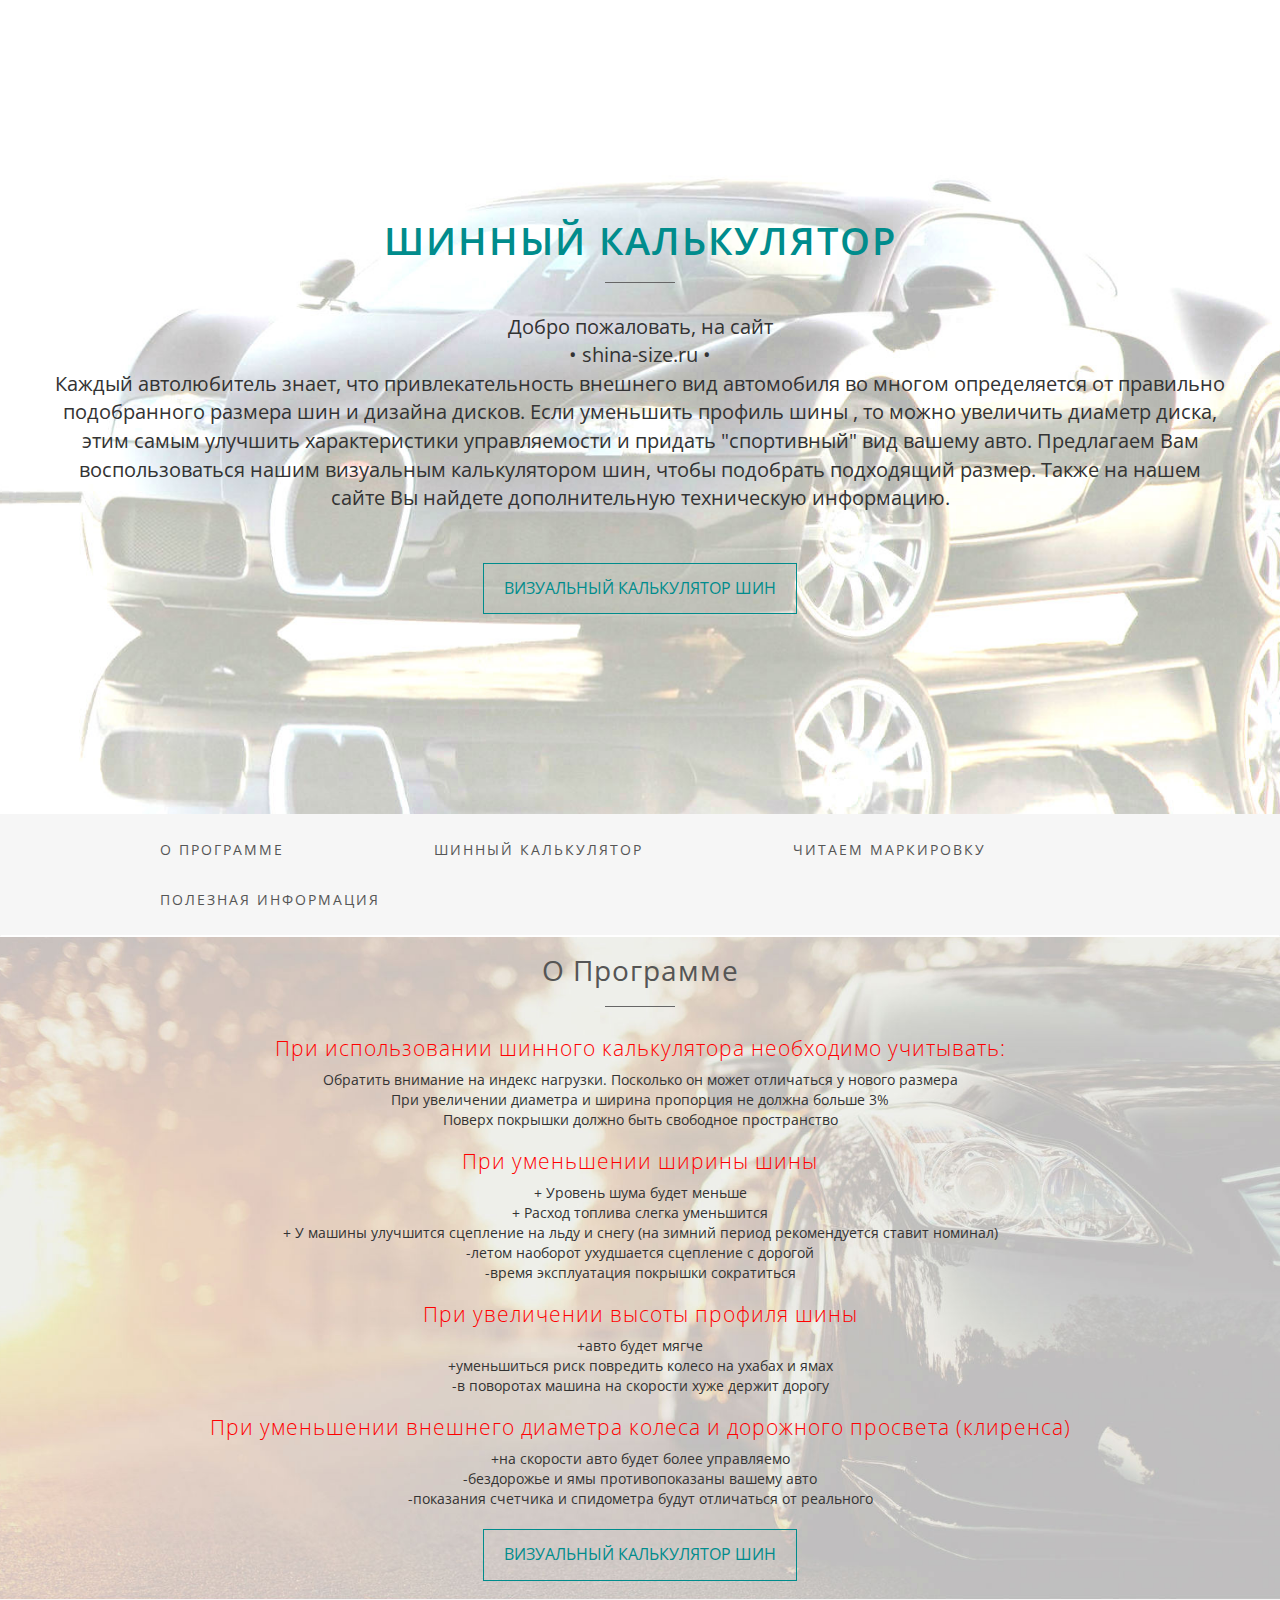
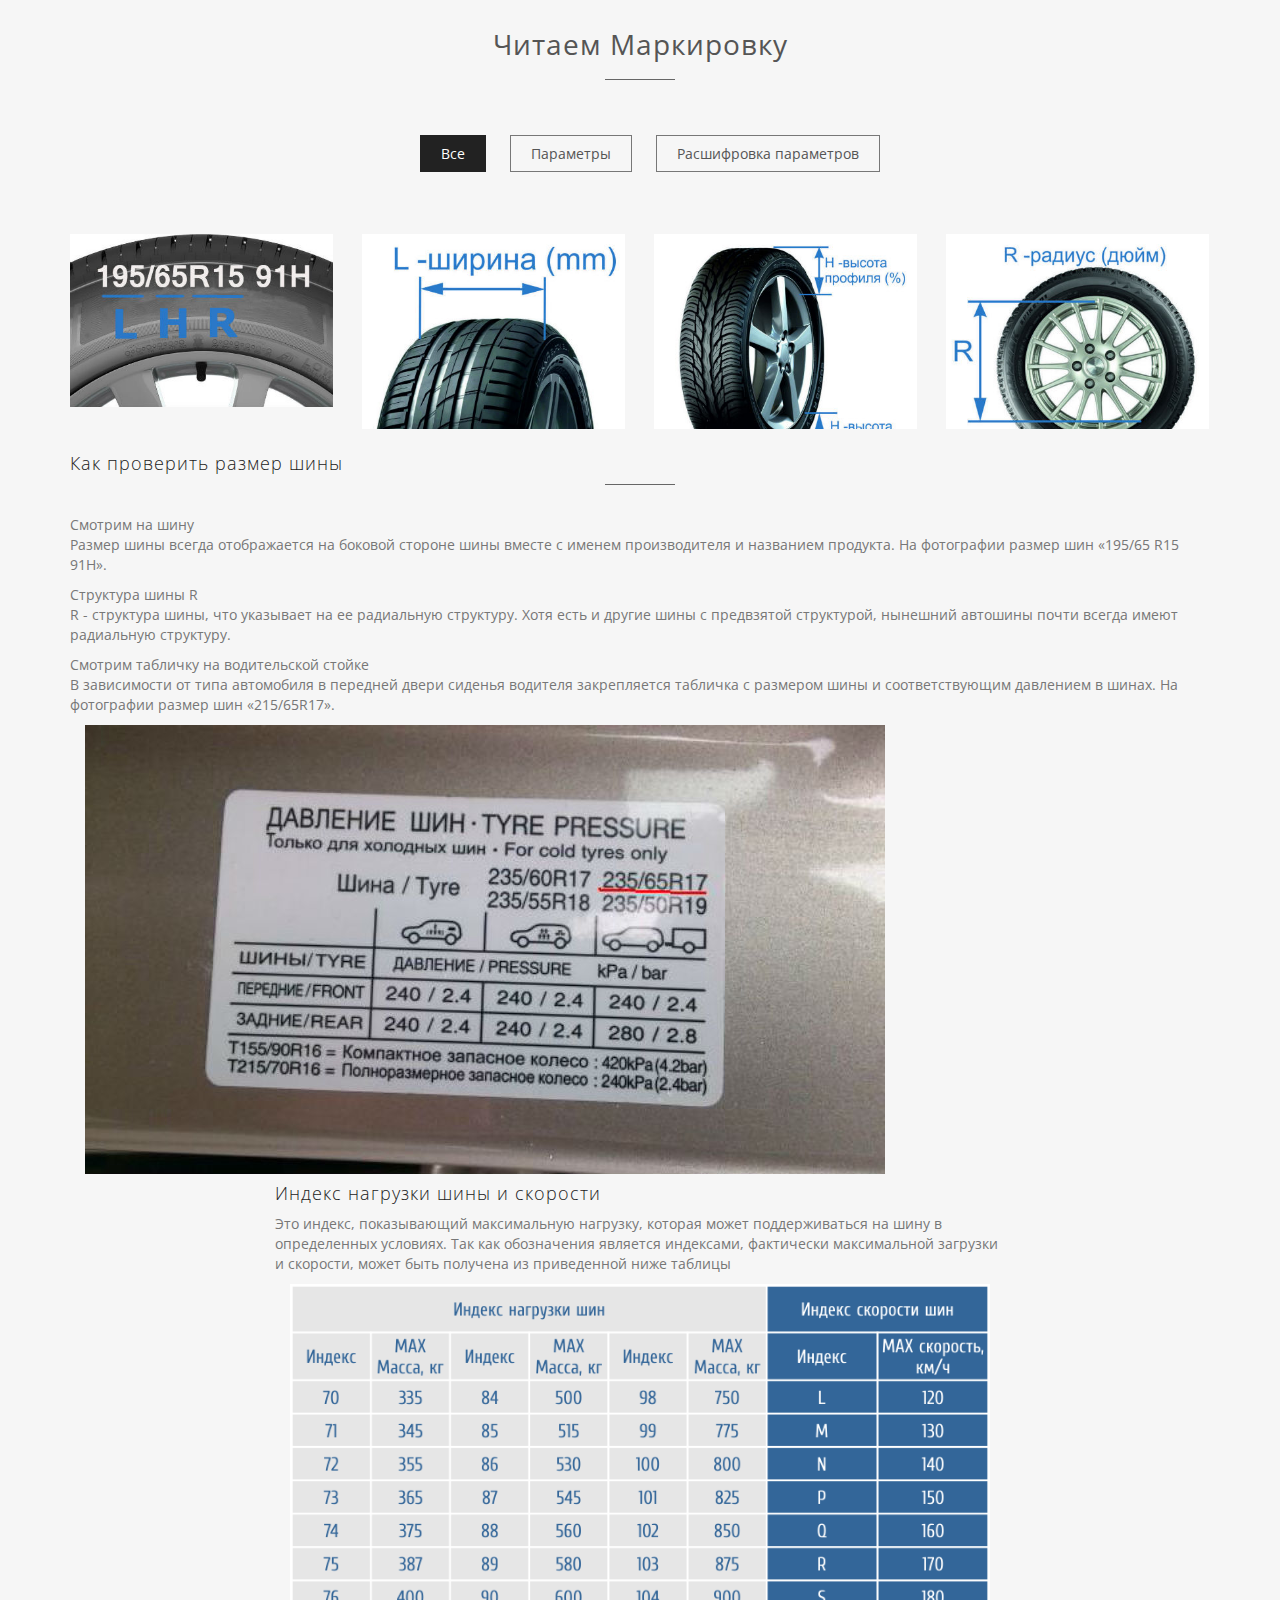
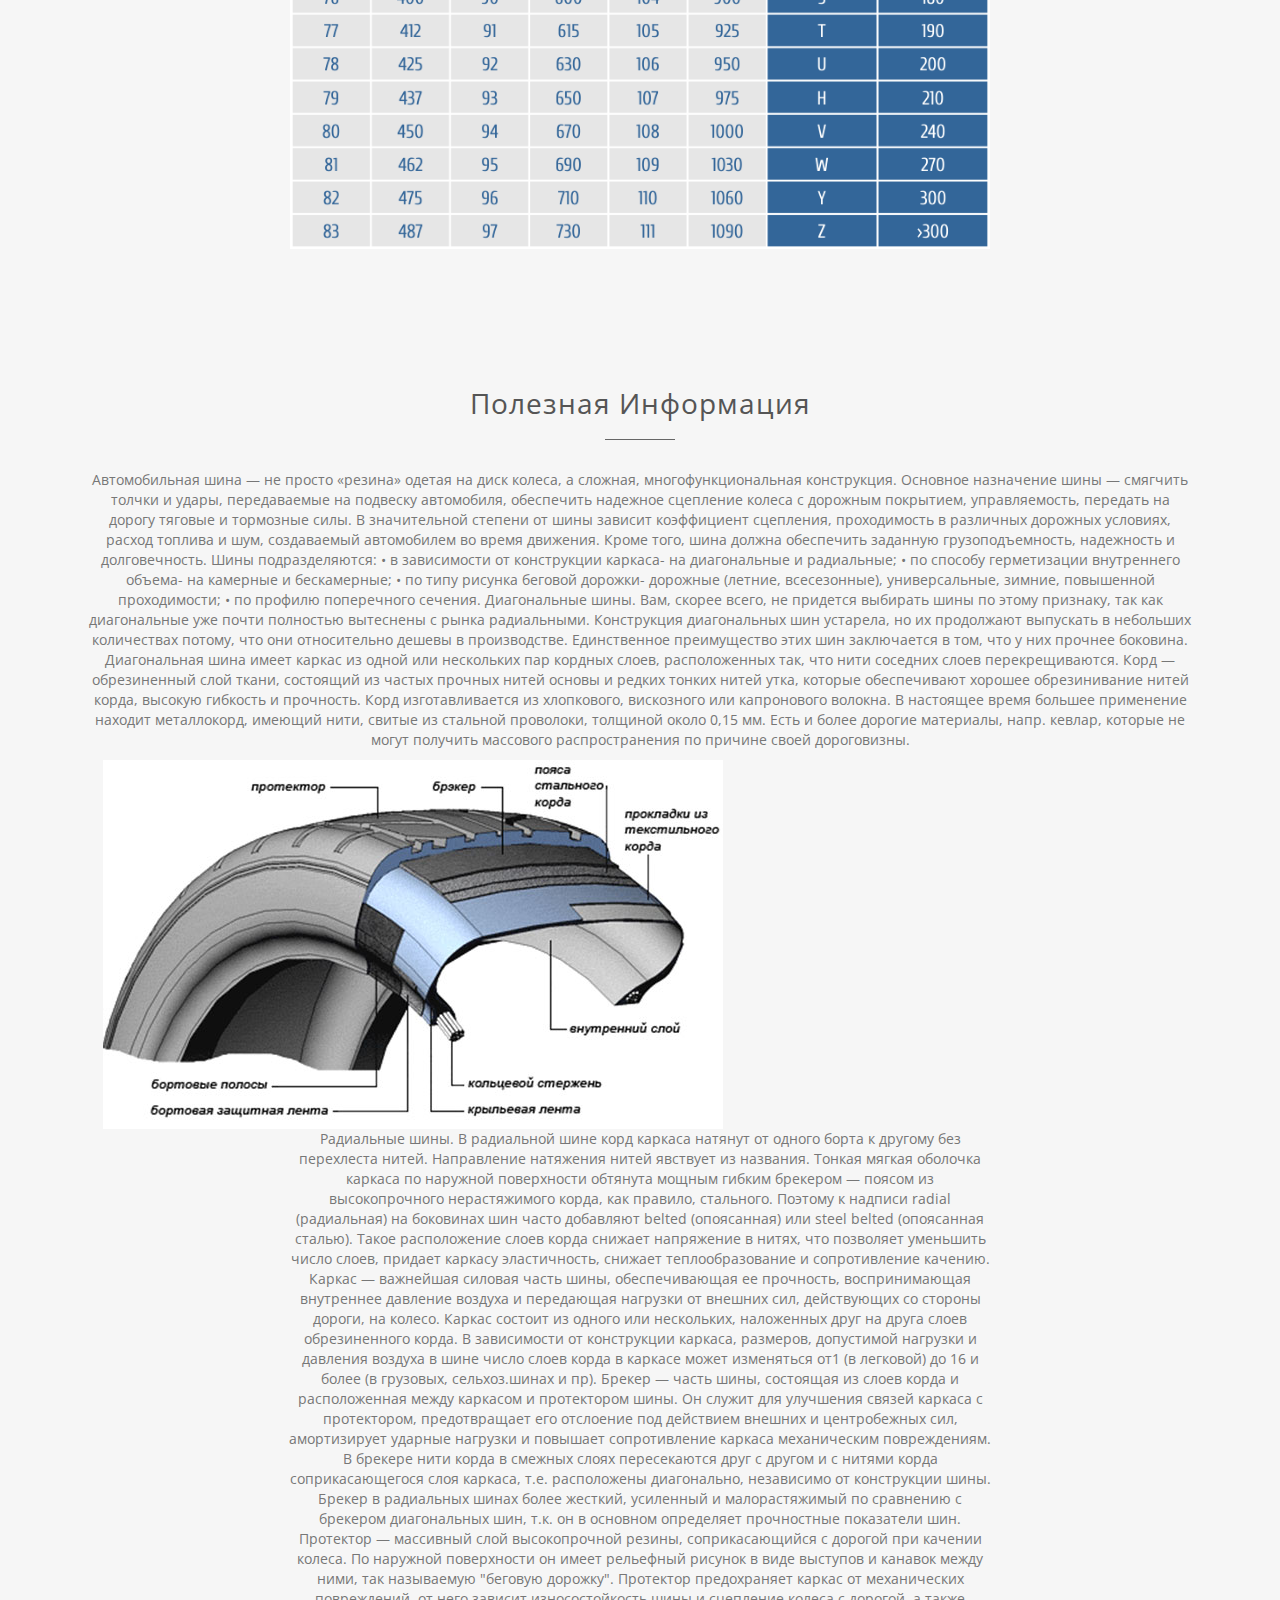
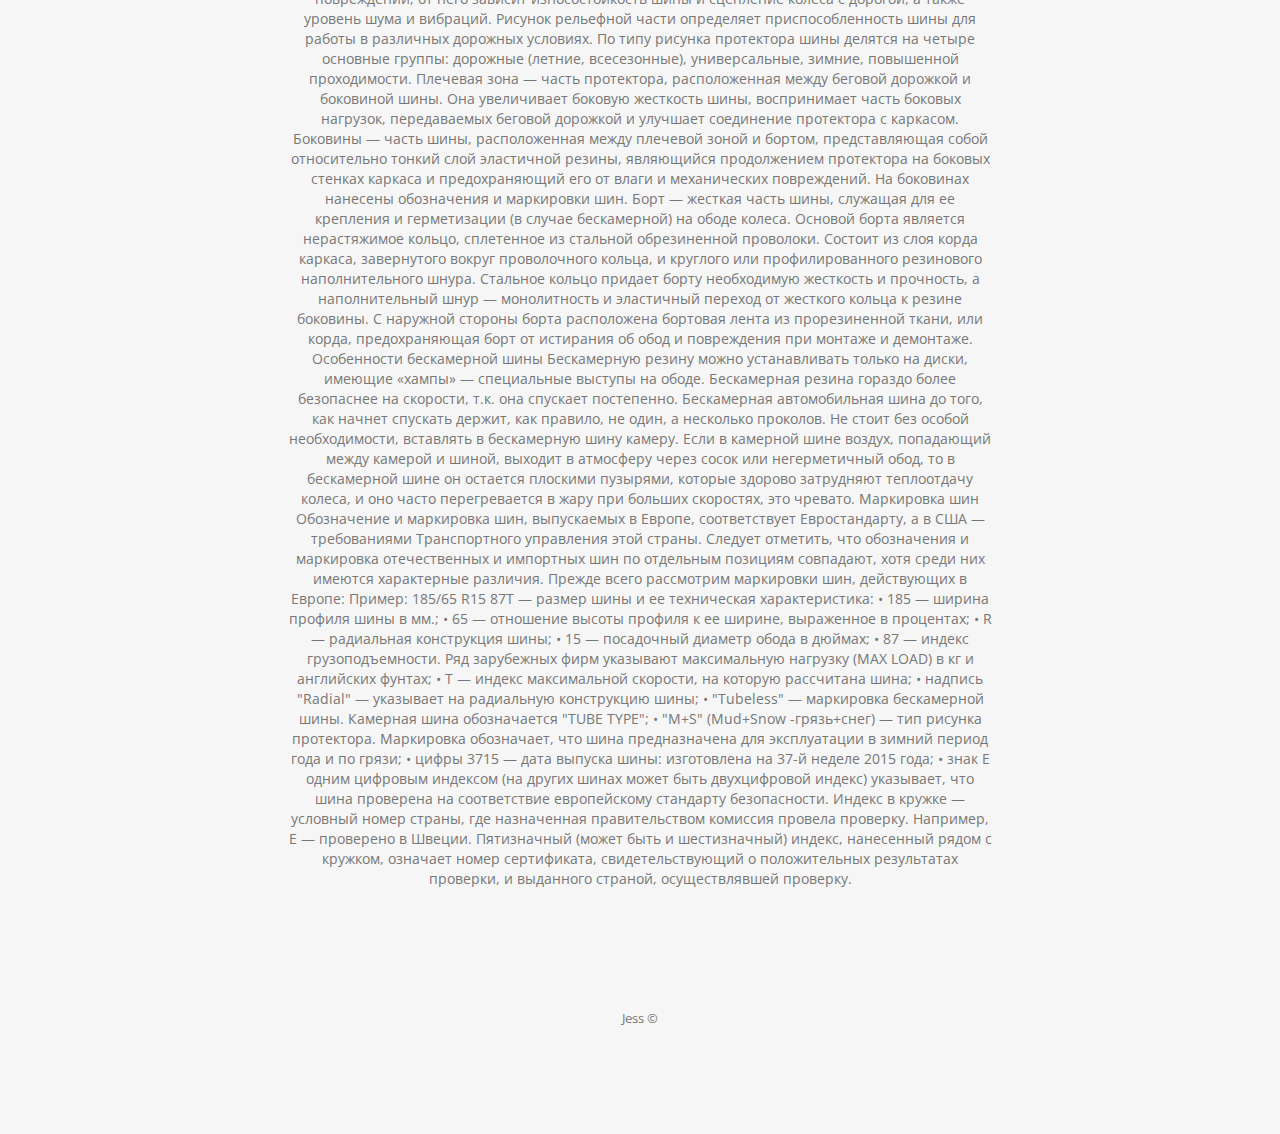
==== index.html @ 81df2c85 "first commit" ====
<!DOCTYPE html>
<html lang="ru">
<head>
<meta charset="utf-8">
<meta name="viewport" content="width=device-width, initial-scale=1">
<title>Шинный калькулятор | КАЛЬКУЛЯТОР ШИН ОНЛАЙН</title>
<meta name="description" content="Шинный калькулятор. калькулятор шин. визуальный калькулятор шин. "/>
<meta name="keywords" content="Шинный калькулятор, калькулятор шин, визуальный калькулятор шин" />

<meta name="author" content="Jess">

<!-- Favicons
    ================================================== -->
    <link rel="shortcut icon" href="img/tire-calculator.ico" type="image/vnd.microsoft.icon" />
<link rel="shortcut icon" href="img/tire-calculator.ico" type="image/x-icon">
<link rel="apple-touch-icon" href="img/apple-touch-icon.png">
<link rel="apple-touch-icon" sizes="72x72" href="img/apple-touch-icon-72x72.png">
<link rel="apple-touch-icon" sizes="114x114" href="img/apple-touch-icon-114x114.png">


<!-- Bootstrap -->
<link rel="stylesheet" type="text/css"  href="css/bootstrap.css">
<link rel="stylesheet" type="text/css" href="fonts/font-awesome/css/font-awesome.css">

<!-- Stylesheet
    ================================================== -->
<link rel="stylesheet" type="text/css"  href="css/style.css">
<link rel="stylesheet" type="text/css" href="css/nivo-lightbox/nivo-lightbox.css">
<link rel="stylesheet" type="text/css" href="css/nivo-lightbox/default.css">
<link href='http://fonts.googleapis.com/css?family=Open+Sans:400,700,800,600,300' rel='stylesheet' type='text/css'>
<script type="text/javascript" src="js/modernizr.custom.js"></script>

<!-- HTML5 shim and Respond.js for IE8 support of HTML5 elements and media queries -->
<!-- WARNING: Respond.js doesn't work if you view the page via file:// -->
<!--[if lt IE 9]>
      <script src="https://oss.maxcdn.com/html5shiv/3.7.2/html5shiv.min.js"></script>
      <script src="https://oss.maxcdn.com/respond/1.4.2/respond.min.js"></script>
    <![endif]-->
</head>
<body id="page-top" data-spy="scroll" data-target=".navbar-fixed-top">

<!-- Header -->
<header id="header">
  <div class="intro">
    <div class="container">
      <div class="row">
        <div class="intro-text">
          <h1>Шинный калькулятор</h1>
          <hr>
          <p>  Добро пожаловать, на сайт<br> •  shina-size.ru  •
          <br>	Каждый автолюбитель знает,
      что привлекательность внешнего вид автомобиля во многом
      определяется от правильно подобранного размера шин и дизайна дисков.
      Если уменьшить профиль шины ,
      то можно увеличить диаметр диска,
      этим самым улучшить характеристики управляемости
      и придать "спортивный" вид вашему авто. Предлагаем Вам воспользоваться
      нашим визуальным калькулятором шин,
      чтобы подобрать подходящий размер. Также на нашем сайте Вы найдете
       дополнительную техническую информацию.</p>
          <a href="shina-size_s/index_s.html" class="btn btn-default btn-lg page-scroll">Визуальный калькулятор шин</a> </div>
      </div>
    </div>
  </div>
</header>
<!-- Navigation -->
<div id="nav">
  <nav class="navbar navbar-custom">
    <div class="container">
      <div class="navbar-header">
        <button type="button" class="navbar-toggle" data-toggle="collapse" data-target=".navbar-main-collapse"> <i class="fa fa-bars"></i> </button>
      </div>

      <!-- Collect the nav links, forms, and other content for toggling -->
      <div class="collapse navbar-collapse navbar-main-collapse">
        <ul class="nav navbar-nav">
          <!-- Hidden li included to remove active class from about link when scrolled up past about section -->

          <li class="hidden"> <a href="#page-top"></a> </li>

          <li> <a class="page-scroll" href="#about">O программе</a> </li>
          <li> <a class="page-scroll"a href="shina-size_s/index_s.html">Шинный калькулятор</a> </li>
          <li> <a class="page-scroll" href="#portfolio">Читаем маркировку</a> </li>
          <li> <a class="page-scroll" href="#contact">Полезная информация</a> </li>


        </ul>
      </div>
    </div>
  </nav>
</div>
<!-- About Section -->
<div id="about">

  <div class="Port-fon">
  <div class="container">
      <div class="row">
    <div class="section-title text-center center">
      <h2>О программе</h2>
      <hr>


    <!--  <div class="col-md-12 text-center"><img src="img/about.jpg" class="img-responsive"></div> -->
      <!--<div class="col-md-8 col-md-offset-2"> -->
        <div class="about-text">

       <h3>При использовании шинного калькулятора необходимо учитывать:</h3>
            <ul>
       		 <li> Обратить внимание на индекс нагрузки. Посколько он может отличаться у нового размера
       		 <li>При увеличении диаметра и ширина пропорция не должна больше 3%
       		 <li>Поверх покрышки должно быть свободное пространство
       <h3>При уменьшении ширины шины</h3>
       <li>+ Уровень шума будет меньше
       <li>+ Расход топлива слегка уменьшится
       <li>+ У машины улучшится сцепление на льду и снегу (на зимний период рекомендуется ставит номинал)
       <li>-летом наоборот ухудшается сцепление с дорогой
       <li>-время эксплуатация покрышки сократиться
         <h3>При увеличении высоты профиля шины</h3>
        <li>+авто будет мягче
          <li>+уменьшиться риск повредить колесо на ухабах и ямах
            <li>-в поворотах машина на скорости хуже держит дорогу
          <h3>При уменьшении внешнего диаметра колеса и дорожного просвета (клиренса)</h3>
           <li>+на скорости авто будет более управляемо
             <li>-бездорожье и ямы противопоказаны вашему авто
               <li>-показания счетчика и спидометра будут отличаться от реального

        </ul>
          <a href="shina-size_s/index_s.html" class="btn btn-default btn-lg page-scroll">Визуальный калькулятор шин</a> </div>
      </div>
    </div>
  </div>
</div>  </div>

<!-- Portfolio Section -->
<div id="portfolio">
  <div class="container">
    <div class="section-title text-center center">
      <h2>Читаем маркировку</h2>
      <hr>
    </div>
    <div class="categories">
      <ul class="cat">
        <li>
          <ol class="type">
                <li><a href="#" data-filter="*" class="active">Все</a></li>
            <li><a href="#" data-filter=".graphic">Параметры</a></li>

            <li><a href="#" data-filter=".illustration">Расшифровка параметров</a></li>
            <!--<li><a href="#" data-filter=".photography">Photography</a></li> -->
          </ol>
        </li>
      </ul>
      <div class="clearfix"></div>
    </div>
    <div class="row">
      <div class="portfolio-items">
        <div class="col-sm-6 col-md-6 col-lg-3 graphic">
          <div class="portfolio-item">
            <div class="hover-bg"> <a href="img/portfolio/Z01-large.jpg" title="Маркировка на шине" data-lightbox-gallery="gallery1">
              <div class="hover-text">
                <h4>Маркировка на шине</h4>
              </div>
              <img src="img/portfolio/Z01-small.jpg" class="img-responsive" alt="Маркировка на шине"> </a> </div>
          </div>
        </div>
        <div class="col-sm-6 col-md-3 col-lg-3 illustration">
          <div class="portfolio-item">
            <div class="hover-bg"> <a href="img/portfolio/A02-large.jpg" title="Ширина шины (mm)" data-lightbox-gallery="gallery1">
              <div class="hover-text">
                <h4>Ширина шины (mm)</h4>
              </div>
              <img src="img/portfolio/A02-small.jpg" class="img-responsive" alt="Ширина шины (mm)"> </a> </div>
          </div>
        </div>
        <div class="col-sm-6 col-md-3 col-lg-3 illustration">
          <div class="portfolio-item">
            <div class="hover-bg"> <a href="img/portfolio/A03-large.jpg" title="Высота бокового профиля (%) от ширины шины" data-lightbox-gallery="gallery1">
              <div class="hover-text">
                <h4>Высота бокового профиля (%)</h4>
              </div>
              <img src="img/portfolio/A03-small.jpg" class="img-responsive" alt="Высота бокового профиля (%)  от ширины шины"> </a> </div>
          </div>
        </div>
        <div class="col-sm-6 col-md-3 col-lg-3 illustration">
          <div class="portfolio-item">
            <div class="hover-bg"> <a href="img/portfolio/A04-large.jpg" title="Посадочный диаметр (дюйм)" data-lightbox-gallery="gallery1">
              <div class="hover-text">
                <h4>Посадочный диаметр в дюймах на обод(диск)</h4>
              </div>
              <img src="img/portfolio/A04-small.jpg" class="img-responsive" alt="Посадочный диаметр (дюйм)"> </a> </div>
          </div>
        </div>
  <!--      <div class="col-sm-6 col-md-3 col-lg-3 illustration">
          <div class="portfolio-item">
            <div class="hover-bg"> <a href="img/portfolio/05-large.jpg" title="Project Title" data-lightbox-gallery="gallery1">
              <div class="hover-text">
                <h4>Project Title</h4>
              </div>
              <img src="img/portfolio/05-small.jpg" class="img-responsive" alt="Project Title"> </a> </div>
          </div>
        </div>
<div class="col-sm-6 col-md-3 col-lg-3 photography">
          <div class="portfolio-item">
            <div class="hover-bg"> <a href="img/portfolio/06-large.jpg" title="Project Title" data-lightbox-gallery="gallery1">
              <div class="hover-text">
                <h4>Project Title</h4>
              </div>
              <img src="img/portfolio/06-small.jpg" class="img-responsive" alt="Project Title"> </a> </div>
          </div>
        </div>
   <div class="col-sm-6 col-md-3 col-lg-3 photography">
          <div class="portfolio-item">
            <div class="hover-bg"> <a href="img/portfolio/07-large.jpg" title="Project Title" data-lightbox-gallery="gallery1">
              <div class="hover-text">
                <h4>Project Title</h4>
              </div>
              <img src="img/portfolio/07-small.jpg" class="img-responsive" alt="Project Title"> </a> </div>
          </div>
        </div>
        <div class="col-sm-6 col-md-3 col-lg-3 graphic">
          <div class="portfolio-item">
            <div class="hover-bg"> <a href="img/portfolio/08-large.jpg" title="Project Title" data-lightbox-gallery="gallery1">
              <div class="hover-text">
                <h4>Project Title</h4>
              </div>
              <img src="img/portfolio/08-small.jpg" class="img-responsive" alt="Project Title"> </a> </div>
          </div>
        </div>
     <div class="col-sm-6 col-md-3 col-lg-3 illustration">
          <div class="portfolio-item">
            <div class="hover-bg"> <a href="img/portfolio/09-large.jpg" title="Project Title" data-lightbox-gallery="gallery1">
              <div class="hover-text">
                <h4>Project Title</h4>
              </div>
              <img src="img/portfolio/09-small.jpg" class="img-responsive" alt="Project Title"> </a> </div>
          </div>
        </div>
      <div class="col-sm-6 col-md-3 col-lg-3 photography">
          <div class="portfolio-item">
            <div class="hover-bg"> <a href="img/portfolio/10-large.jpg" title="Project Title" data-lightbox-gallery="gallery1">
              <div class="hover-text">
                <h4>Project Title</h4>
              </div>
              <img src="img/portfolio/10-small.jpg" class="img-responsive" alt="Project Title"> </a> </div>
          </div>
        </div>
     <div class="col-sm-6 col-md-3 col-lg-3 photography">
          <div class="portfolio-item">
            <div class="hover-bg"> <a href="img/portfolio/11-large.jpg" title="Project Title" data-lightbox-gallery="gallery1">
              <div class="hover-text">
                <h4>Project Title</h4>
              </div>
              <img src="img/portfolio/11-small.jpg" class="img-responsive" alt="Project Title"> </a> </div>
          </div>
        </div>
        <div class="col-sm-6 col-md-3 col-lg-3 graphic">
          <div class="portfolio-item">
            <div class="hover-bg"> <a href="img/portfolio/12-large.jpg" title="Project Title" data-lightbox-gallery="gallery1">
              <div class="hover-text">
                <h4>Project Title</h4>
              </div>
              <img src="img/portfolio/12-small.jpg" class="img-responsive" alt="Project Title"> </a> </div>
          </div>
        </div> -->
      </div>
    </div>
    <h4>Как проверить размер шины</h4>
    <hr>
    <ul>
      <li>Смотрим на шину
          <ul>
       <li>Размер шины всегда отображается на боковой стороне
         шины вместе с именем производителя и названием продукта.
         На фотографии размер шин «195/65 R15 91Н».</li>
       </ul>
     </li>
  </ul>

  <ul>
    <li>Структура шины R
        <ul>
     <li>R - структура шины,
       что указывает на ее радиальную структуру.
        Хотя есть и другие шины с предвзятой структурой,
        нынешний автошины почти всегда имеют радиальную структуру.
</li>
     </ul>
   </li>
  </ul>

  <ul>
    <li>Смотрим табличку на водительской стойке
        <ul>
     <li>В зависимости от типа автомобиля
       в передней двери сиденья водителя закрепляется табличка
        с размером шины и соответствующим давлением в шинах.
         На фотографии размер шин «215/65R17».</li>
     </ul>
   </li>
</ul>
<div class="col-md-12 text-center"><img src="img/portfolio/size_in_auto.jpg" class="img-responsive"></div>
<div class="col-md-8 col-md-offset-2">

<h4>Индекс нагрузки шины и скорости</h4>
<p>Это индекс, показывающий максимальную нагрузку,
   которая может поддерживаться на шину в определенных условиях.
    Так как обозначения является индексами,
    фактически максимальной
    загрузки и скорости, может быть получена из приведенной ниже таблицы</p>
  <div class="col-md-12 text-center"><img src="img/portfolio/inmarck.png" class="img-responsive"></div>
  <div class="col-md-8 col-md-offset-2">


</div>
</div>
</div>
<!-- Contact Section -->
<div id="contact" class="text-center">
  <div class="container">
    <div class="section-title center">
      <h2>Полезная информация</h2>
      <hr>
      <p> Автомобильная шина — не просто «резина» одетая на диск колеса, а сложная, многофункциональная конструкция. Основное назначение шины — смягчить толчки и удары, передаваемые на подвеску автомобиля, обеспечить надежное сцепление колеса с дорожным покрытием, управляемость, передать на дорогу тяговые и тормозные силы. В значительной степени от шины зависит коэффициент сцепления, проходимость в различных дорожных условиях, расход топлива и шум, создаваемый автомобилем во время движения. Кроме того, шина должна обеспечить заданную грузоподъемность, надежность и долговечность.
Шины подразделяются:
• в зависимости от конструкции каркаса- на диагональные и радиальные;
• по способу герметизации внутреннего объема- на камерные и бескамерные;
• по типу рисунка беговой дорожки- дорожные (летние, всесезонные), универсальные, зимние, повышенной проходимости;
• по профилю поперечного сечения.
Диагональные шины. Вам, скорее всего, не придется выбирать шины по этому признаку, так как диагональные уже почти полностью вытеснены с рынка радиальными. Конструкция диагональных шин устарела, но их продолжают выпускать в небольших количествах потому, что они относительно дешевы в производстве. Единственное преимущество этих шин заключается в том, что у них прочнее боковина. Диагональная шина имеет каркас из одной или нескольких пар кордных слоев, расположенных так, что нити соседних слоев перекрещиваются.
Корд — обрезиненный слой ткани, состоящий из частых прочных нитей основы и редких тонких нитей утка, которые обеспечивают хорошее обрезинивание нитей корда, высокую гибкость и прочность. Корд изготавливается из хлопкового, вискозного или капронового волокна. В настоящее время большее применение находит металлокорд, имеющий нити, свитые из стальной проволоки, толщиной около 0,15 мм. Есть и более дорогие материалы, напр. кевлар, которые не могут получить массового распространения по причине своей дороговизны.</p>

 <div class="col-md-12 text-center"><img src="img/shina-pez.jpg" class="img-responsive"></div>
<div class="col-md-8 col-md-offset-2">
<p>
Радиальные шины. В радиальной шине корд каркаса натянут от одного борта к другому без перехлеста нитей. Направление натяжения нитей явствует из названия. Тонкая мягкая оболочка каркаса по наружной поверхности обтянута мощным гибким брекером — поясом из высокопрочного нерастяжимого корда, как правило, стального. Поэтому к надписи radial (радиальная) на боковинах шин часто добавляют belted (опоясанная) или steel belted (опоясанная сталью). Такое расположение слоев корда снижает напряжение в нитях, что позволяет уменьшить число слоев, придает каркасу эластичность, снижает теплообразование и сопротивление качению.
Каркас — важнейшая силовая часть шины, обеспечивающая ее прочность, воспринимающая внутреннее давление воздуха и передающая нагрузки от внешних сил, действующих со стороны дороги, на колесо. Каркас состоит из одного или нескольких, наложенных друг на друга слоев обрезиненного корда. В зависимости от конструкции каркаса, размеров, допустимой нагрузки и давления воздуха в шине число слоев корда в каркасе может изменяться от1 (в легковой) до 16 и более (в грузовых, сельхоз.шинах и пр).
Брекер — часть шины, состоящая из слоев корда и расположенная между каркасом и протектором шины. Он служит для улучшения связей каркаса с протектором, предотвращает его отслоение под действием внешних и центробежных сил, амортизирует ударные нагрузки и повышает сопротивление каркаса механическим повреждениям. В брекере нити корда в смежных слоях пересекаются друг с другом и с нитями корда соприкасающегося слоя каркаса, т.е. расположены диагонально, независимо от конструкции шины. Брекер в радиальных шинах более жесткий, усиленный и малорастяжимый по сравнению с брекером диагональных шин, т.к. он в основном определяет прочностные показатели шин.
Протектор — массивный слой высокопрочной резины, соприкасающийся с дорогой при качении колеса. По наружной поверхности он имеет рельефный рисунок в виде выступов и канавок между ними, так называемую "беговую дорожку". Протектор предохраняет каркас от механических повреждений, от него зависит износостойкость шины и сцепление колеса с дорогой, а также уровень шума и вибраций. Рисунок рельефной части определяет приспособленность шины для работы в различных дорожных условиях. По типу рисунка протектора шины делятся на четыре основные группы: дорожные (летние, всесезонные), универсальные, зимние, повышенной проходимости.
Плечевая зона — часть протектора, расположенная между беговой дорожкой и боковиной шины. Она увеличивает боковую жесткость шины, воспринимает часть боковых нагрузок, передаваемых беговой дорожкой и улучшает соединение протектора с каркасом.
Боковины — часть шины, расположенная между плечевой зоной и бортом, представляющая собой относительно тонкий слой эластичной резины, являющийся продолжением протектора на боковых стенках каркаса и предохраняющий его от влаги и механических повреждений. На боковинах нанесены обозначения и маркировки шин.
Борт — жесткая часть шины, служащая для ее крепления и герметизации (в случае бескамерной) на ободе колеса. Основой борта является нерастяжимое кольцо, сплетенное из стальной обрезиненной проволоки. Состоит из слоя корда каркаса, завернутого вокруг проволочного кольца, и круглого или профилированного резинового наполнительного шнура. Стальное кольцо придает борту необходимую жесткость и прочность, а наполнительный шнур — монолитность и эластичный переход от жесткого кольца к резине боковины. С наружной стороны борта расположена бортовая лента из прорезиненной ткани, или корда, предохраняющая борт от истирания об обод и повреждения при монтаже и демонтаже.
Особенности бескамерной шины
Бескамерную резину можно устанавливать только на диски, имеющие «хампы» — специальные выступы на ободе.
Бескамерная резина гораздо более безопаснее на скорости, т.к. она спускает постепенно.
Бескамерная автомобильная шина до того, как начнет спускать держит, как правило, не один, а несколько проколов.
Не стоит без особой необходимости, вставлять в бескамерную шину камеру. Если в камерной шине воздух, попадающий между камерой и шиной, выходит в атмосферу через сосок или негерметичный обод, то в бескамерной шине он остается плоскими пузырями, которые здорово затрудняют теплоотдачу колеса, и оно часто перегревается в жару при больших скоростях, это чревато.
Маркировка шин
Обозначение и маркировка шин, выпускаемых в Европе, соответствует Евростандарту, а в США — требованиями Транспортного управления этой страны. Следует отметить, что обозначения и маркировка отечественных и импортных шин по отдельным позициям совпадают, хотя среди них имеются характерные различия. Прежде всего рассмотрим маркировки шин, действующих в Европе:
Пример: 185/65 R15 87Т — размер шины и ее техническая характеристика:
• 185 — ширина профиля шины в мм.;
• 65 — отношение высоты профиля к ее ширине, выраженное в процентах;
• R — радиальная конструкция шины;
• 15 — посадочный диаметр обода в дюймах;
• 87 — индекс грузоподъемности. Ряд зарубежных фирм указывают максимальную нагрузку (MAX LOAD) в кг и английских фунтах;
• Т — индекс максимальной скорости, на которую рассчитана шина;
• надпись "Radial" — указывает на радиальную конструкцию шины;
• "Tubeless" — маркировка бескамерной шины. Камерная шина обозначается "TUBE TYPE";
• "M+S" (Mud+Snow -грязь+снег) — тип рисунка протектора. Маркировка обозначает, что шина предназначена для эксплуатации в зимний период года и по грязи;
• цифры 3715 — дата выпуска шины: изготовлена на 37-й неделе 2015 года;
• знак Е одним цифровым индексом (на других шинах может быть двухцифровой индекс) указывает, что шина проверена на соответствие европейскому стандарту безопасности. Индекс в кружке — условный номер страны, где назначенная правительством комиссия провела проверку. Например, Е — проверено в Швеции. Пятизначный (может быть и шестизначный) индекс, нанесенный рядом с кружком, означает номер сертификата, свидетельствующий о положительных результатах проверки, и выданного страной, осуществлявшей проверку.
</p>
    </div>
    <div class="col-md-8 col-md-offset-2">
    <!--  <form name="sentMessage" id="contactForm" novalidate>
        <div class="row">
          <div class="col-md-6">
            <div class="form-group">
              <input type="text" id="name" class="form-control" placeholder="Name" required="required">
              <p class="help-block text-danger"></p>
            </div>
          </div>
          <div class="col-md-6">
            <div class="form-group">
              <input type="email" id="email" class="form-control" placeholder="Email" required="required">
              <p class="help-block text-danger"></p>
            </div>
          </div>
        </div>
        <div class="form-group">
          <textarea name="message" id="message" class="form-control" rows="4" placeholder="Message" required></textarea>
          <p class="help-block text-danger"></p>
        </div>
        <div id="success"></div>
        <button type="submit" class="btn btn-default btn-lg">Send Message</button>
      </form -->
      <div class="social">
        <ul>
        <!--  <li><a href="#"><i class="fa fa-facebook"></i></a></li> -->
        <!--  <li><a href="#"><i class="fa fa-odnoklassniki"></i></a></li> -->
        </ul>
      </div>
    </div>
  </div>
</div>
<div id="footer">
  <div class="container text-center">
    <div class="fnav">
      <p>Jess &copy;</p>
    </div>
  </div>
</div>

<!-- Global site tag (gtag.js) - Google Analytics -->
<script async src="https://www.googletagmanager.com/gtag/js?id=UA-116361539-1"></script>
<script>
  window.dataLayer = window.dataLayer || [];
  function gtag(){dataLayer.push(arguments);}
  gtag('js', new Date());

  gtag('config', 'UA-116361539-1');
</script>


<!-- Yandex.Metrika counter -->
<script type="text/javascript" >
    (function (d, w, c) {
        (w[c] = w[c] || []).push(function() {
            try {
                w.yaCounter47990777 = new Ya.Metrika({
                    id:47990777,
                    clickmap:true,
                    trackLinks:true,
                    accurateTrackBounce:true
                });
            } catch(e) { }
        });

        var n = d.getElementsByTagName("script")[0],
            s = d.createElement("script"),
            f = function () { n.parentNode.insertBefore(s, n); };
        s.type = "text/javascript";
        s.async = true;
        s.src = "https://mc.yandex.ru/metrika/watch.js";

        if (w.opera == "[object Opera]") {
            d.addEventListener("DOMContentLoaded", f, false);
        } else { f(); }
    })(document, window, "yandex_metrika_callbacks");
</script>
<noscript><div><img src="https://mc.yandex.ru/watch/47990777" style="position:absolute; left:-9999px;" alt="" /></div></noscript>
<!-- /Yandex.Metrika counter -->

<script type="text/javascript" src="js/jquery.1.11.1.js"></script>
<script type="text/javascript" src="js/bootstrap.js"></script>
<script type="text/javascript" src="js/SmoothScroll.js"></script>
<script type="text/javascript" src="js/nivo-lightbox.js"></script>
<script type="text/javascript" src="js/jquery.isotope.js"></script>
<script type="text/javascript" src="js/jqBootstrapValidation.js"></script>
<script type="text/javascript" src="js/contact_me.js"></script>
<script type="text/javascript" src="js/main.js"></script>
</body>
</html>
---- css/style.css ----
body, html {
	font-family: 'Open Sans', sans-serif;
	text-rendering: optimizeLegibility !important;
	-webkit-font-smoothing: antialiased !important;
	color: #777;
	width: 100% !important;
	height: 100% !important;
}
h2 {
	margin: 0 0 20px 0;
	color: #555;
	text-transform: capitalize;
	letter-spacing: 1px;
	font-weight: 400;
	font-size: 28px;
}
h3 {
	color: #FF0000;
	font-size: 21px;
	font-weight:10;
	letter-spacing: 1px;
}
 h4 {
	color: #222;
	font-size: 18px;
	font-weight: 300;
	letter-spacing: 1px;
}
h5 {
	text-transform: uppercase;
	font-weight: 700;
	line-height: 20px;
}
p.intro {
	font-size: 15px;
	margin: 12px 0 0;
	line-height: 24px;
}
a {
	color: #555;
}
a:hover, a:focus {
	text-decoration: none;
	color: #000;
}
ul, ol {
	list-style: none;
}
.clearfix:after {
	visibility: hidden;
	display: block;
	font-size: 0;
	content: " ";
	clear: both;
	height: 0;
}
.clearfix {
	display: inline-block;
}
* html .clearfix {
	height: 1%;
}
.clearfix {
	display: block;
}
ul, ol {
	padding: 0;
	webkit-padding: 0;
	moz-padding: 0;
}
hr {
	height: 1px;
	width: 70px;
	text-align: center;
	position: relative;
	background: #666;
	margin: 0 auto;
	margin-bottom: 30px;
	border: 0;
}
/* Navigation */
#nav {
	z-index: 9999;
}
#nav.affix {
	position: fixed;
	top: 0;
	width: 100%
}
.navbar .navbar-nav {
	display: inline-block;
	float: none;
	vertical-align: top;
}
.navbar .navbar-collapse {
	text-align: center;
}
.navbar-custom {
	margin-bottom: 0;
	background-color: #f6f6f6;
	border-radius: 0px;
	padding: 10px 0;
	border-bottom: 2px solid #fff;
}
.navbar-custom a {
	color: #555;
}
.navbar-custom .nav li a {
	margin: 0 60px;
	text-transform: uppercase;
	letter-spacing: 2px;
	-webkit-transition: background .3s ease-in-out;
	-moz-transition: background .3s ease-in-out;
	transition: background .3s ease-in-out;
}
.navbar-custom .nav li a:hover {
	outline: 0;
	color: #000;
	background-color: transparent;
}
.navbar-custom .nav li a:focus, .navbar-custom .nav li a:active {
	outline: 0;
	background-color: transparent;
	color: #000;
}
.navbar-custom .nav li.active {
	outline: 0;
}
.navbar-custom .nav li.active a {
	background-color: rgba(255,255,255,.3);
}
.navbar-custom .nav li.active a:hover {
	color: #fff;
}
.btn-default {
	text-transform: uppercase;
	color: #008c8c;
	background-color: transparent;
	border-color: #008c8c;
	padding: 14px 20px;
	margin: 0;
	font-size: 16px;
	border-radius: 0;
	margin-top: 10px;
}
.btn-default:hover, .btn-default:focus, .btn-default.focus, .btn-default:active, .btn-default.active {
	color: #fff;
	background-color: #121d1f;
	border-color: #121d1f;
}
/* Header Section */
.intro {
	display: table;
	width: 100%;
	padding: 0;
	text-align: center;
	color: #333;
	background: url(../img/intro-bg.jpg) no-repeat center top;
	background-color: #e5e5e5;
	-webkit-background-size: cover;
	-moz-background-size: cover;
	background-size: cover;
	-o-background-size: cover;
}
.section-title.center {
	padding: 18px 18px 18px 18px;
}
.intro h1 {
	font-size: 38px;
	font-weight: 600;
	letter-spacing: 2px;
	text-transform: uppercase;
	margin-bottom: 20px;
	color: #008c8c;
}
.intro p {
	font-size: 20px;
	margin-bottom: 40px;
	margin-top: 20px;
}
header .intro-text {
	padding-top: 200px;
	padding-bottom: 200px;
}
/* About Section */
.Port-fon {
	display: table;
	width: 100%;
	padding: 0;
	text-align: center;
	color: #333;
	background: url(../img/Port.jpg) no-repeat center top;
	background-color: #e5e5e5;
	-webkit-background-size: cover;
	-moz-background-size: cover;
	background-size: cover;
	-o-background-size: cover;
}
/*#about {
	padding: 120px 0;*/
}
#about .about-text {
	margin-left: 10px;
	text-align: center;
}
/*#about img {
	border-radius: 50%;
	width: 160px;
	height: 160px;
	display: inline-block;
}*/
#about p {
	margin-top: 40px;
	margin-bottom: 30px;
	line-height: 22px;
}
/* Portfolio Section */
#portfolio {
	padding: 12px 0;
	background: #f6f6f6;
}
.categories {
	padding-bottom: 30px;
	text-align: center;
	line-height: 51px;
}
ul.cat li {
	display: inline-block;
}
ol.type li {
	display: inline-block;
	margin-left: 20px;
}
ol.type li a {
	border: 1px solid #777;
	color: #555;
	padding: 8px 20px;
}
ol.type li a.active {
	background: #222;
	border: 1px solid #222;
	color: #fff;
}
ol.type li a:hover {
	background: #222;
	border: 1px solid #222;
	color: #fff;
}
.isotope-item {
	z-index: 2
}
.isotope-hidden.isotope-item {
	z-index: 1
}
.isotope, .isotope .isotope-item {
	/* change duration value to whatever you like */
	-webkit-transition-duration: 0.8s;
	-moz-transition-duration: 0.8s;
	transition-duration: 0.8s;
}
.isotope-item {
	margin-right: -1px;
	-webkit-backface-visibility: hidden;
	backface-visibility: hidden;
}
.isotope {
	-webkit-backface-visibility: hidden;
	backface-visibility: hidden;
	-webkit-transition-property: height, width;
	-moz-transition-property: height, width;
	transition-property: height, width;
}
.isotope .isotope-item {
	-webkit-backface-visibility: hidden;
	backface-visibility: hidden;
	-webkit-transition-property: -webkit-transform, opacity;
	-moz-transition-property: -moz-transform, opacity;
	transition-property: transform, opacity;
}
.portfolio-item {
	margin: 15px 0;
	-webkit-transition: all 0.5s ease-out;
	-moz-transition: all 0.5s ease-out;
	-ms-transition: all 0.5s ease-out;
	-o-transition: all 0.5s ease-out;
	transition: all 0.5s ease-out;
}
.portfolio-item:hover {
	-webkit-transform: scale(1.1);
	-moz-transform: scale(1.1);
	-ms-transform: scale(1.1);
	-o-transform: scale(1.1);
	transform: scale(1.1);
}
.portfolio-item .hover-bg {
	height: 195px;
	overflow: hidden;
	position: relative;
}
.hover-bg .hover-text {
	position: absolute;
	text-align: center;
	margin: 0 auto;
	color: #ffffff;
	background: rgba(0, 0, 0, 0.66);
	padding: 30% 0 0 0;
	height: 100%;
	width: 100%;
	opacity: 0;
	transition: all 0.5s;
}
.hover-bg .hover-text>h4 {
	text-transform: uppercase;
	opacity: 0;
	color: #fff;
	-webkit-transform: translateY(100%);
	transform: translateY(100%);
	transition: all 0.3s;
}
.hover-bg:hover .hover-text>h4 {
	opacity: 1;
	-webkit-backface-visibility: hidden;
	-webkit-transform: translateY(0);
	transform: translateY(0);
}
.hover-bg .hover-text>i {
	opacity: 0;
	-webkit-transform: translateY(0);
	transform: translateY(0);
	transition: all 0.3s;
}
.hover-bg:hover .hover-text>i {
	opacity: 1;
	-webkit-backface-visibility: hidden;
	-webkit-transform: translateY(100%);
	transform: translateY(100%);
}
.hover-bg:hover .hover-text {
	opacity: 1;
}
#portfolio i.fa {
	font-size: 20px;
	padding: 5px;
	color: #E87E04;
}
/* Contact Section */
#contact {
	padding: 120px 0 60px 0;
}
#contact h3 {
	padding-top: 20px;
	font-size: 20px;
	font-weight: 400;
	color: #fff;
}
#contact form {
	padding: 30px 0;
}
#contact .text-danger {
	color: #E87E04;
	text-align: left;
}
label {
	font-size: 12px;
	font-weight: 400;
	font-family: 'Open Sans', sans-serif;
	float: left;
}
#contact .form-control {
	display: block;
	width: 100%;
	padding: 6px 12px;
	font-size: 14px;
	line-height: 1.42857143;
	color: #2c3e50;
	background-color: rgba(255,255,255,0.8);
	background-image: none;
	border: 1px solid #999;
	border-radius: 0;
	-webkit-box-shadow: none;
	box-shadow: none;
	-webkit-transition: none;
	-o-transition: none;
	transition: none;
}
#contact .form-control:focus {
	border-color: inherit;
	outline: 0;
	-webkit-box-shadow: transparent;
	box-shadow: transparent;
}
.form-control::-webkit-input-placeholder {
color: #2c3e50;
}
.form-control:-moz-placeholder {
color: #2c3e50;
}
.form-control::-moz-placeholder {
color: #2c3e50;
}
.form-control:-ms-input-placeholder {
color: #2c3e50;
}
#contact .social {
	margin-top: 80px;
}
#contact .social ul li {
	display: inline-block;
	margin: 0 20px;
}
#contact .social i.fa {
	font-size: 22px;
	padding: 4px;
	color: #444;
	transition: all 0.5s;
}
#contact .social i.fa:hover {
	color: #000;
}
.btn:active, .btn.active {
	background-image: none;
	outline: 0;
	-webkit-box-shadow: none;
	box-shadow: none;
}
a:focus, .btn:focus, .btn:active:focus, .btn.active:focus, .btn.focus, .btn:active.focus, .btn.active.focus {
	outline: none;
	outline-offset: none;
}
/* Footer Section*/
#footer {
	background: #f6f6f6;
	color: #777;
	padding: 30px 0 25px 0;
}
#footer p {
	font-size: 13px;
}
#footer a {
	color: #555;
}
#footer a:hover {
	color: #000;
}
---- css/nivo-lightbox/default.css ----
/*
 * Nivo Lightbox Default Theme v1.0
 * http://dev7studios.com/nivo-lightbox
 *
 * Copyright 2013, Dev7studios
 * Free to use and abuse under the MIT license.
 * http://www.opensource.org/licenses/mit-license.php
 */
 
 .nivo-lightbox-theme-default * {
    -webkit-box-sizing: initial !important;
    -moz-box-sizing: initial !important;
    box-sizing: initial !important;
 }
.nivo-lightbox-theme-default.nivo-lightbox-overlay { 
	background: #666;
	background: rgba(0,0,0,0.6); 
}
.nivo-lightbox-theme-default .nivo-lightbox-content.nivo-lightbox-loading { background: url(loading.gif) no-repeat 50% 50%; }

.nivo-lightbox-theme-default .nivo-lightbox-nav {
	top: 10%;
	width: 8%;
	height: 80%;
	text-indent: -9999px;
	background-repeat: no-repeat;
	background-position: 50% 50%;
	opacity: 0.5;
}
.nivo-lightbox-theme-default .nivo-lightbox-nav:hover { 
	opacity: 1; 
	background-color: transparent;
}
.nivo-lightbox-theme-default .nivo-lightbox-prev { 
	background-image: url(prev.png); 
	border-radius: 0 3px 3px 0;
}
.nivo-lightbox-theme-default .nivo-lightbox-next { 
	background-image: url(next.png); 
	border-radius: 3px 0 0 3px;
}

.nivo-lightbox-theme-default .nivo-lightbox-close {
	display: block;
	background: url(close.png) no-repeat 5px 5px;
	width: 16px;
	height: 16px;
	text-indent: -9999px;
	padding: 5px;
	opacity: 0.5;
}
.nivo-lightbox-theme-default .nivo-lightbox-close:hover { opacity: 1; }

.nivo-lightbox-theme-default .nivo-lightbox-title-wrap { bottom: -7%; }
.nivo-lightbox-theme-default .nivo-lightbox-title {
	font: 14px/20px 'Helvetica Neue', Helvetica, Arial, sans-serif;
	font-style: normal;
	font-weight: normal;
	background: #000;
	color: #fff;
	padding: 7px 15px;
	border-radius: 30px;
}

.nivo-lightbox-theme-default .nivo-lightbox-image img {
	background: #fff;
	-webkit-box-shadow: 0px 1px 1px rgba(0,0,0,0.4);
	   -moz-box-shadow: 0px 1px 1px rgba(0,0,0,0.4);
	        box-shadow: 0px 1px 1px rgba(0,0,0,0.4);
}
.nivo-lightbox-theme-default .nivo-lightbox-ajax,
.nivo-lightbox-theme-default .nivo-lightbox-inline {
	background: #fff;
	padding: 40px;
	-webkit-box-shadow: 0px 1px 1px rgba(0,0,0,0.4);
	   -moz-box-shadow: 0px 1px 1px rgba(0,0,0,0.4);
	        box-shadow: 0px 1px 1px rgba(0,0,0,0.4);
}

@media (-webkit-min-device-pixel-ratio: 1.3),
       (-o-min-device-pixel-ratio: 2.6/2),
       (min--moz-device-pixel-ratio: 1.3),
       (min-device-pixel-ratio: 1.3),
       (min-resolution: 1.3dppx) {

	.nivo-lightbox-theme-default .nivo-lightbox-content.nivo-lightbox-loading { 
		background-image: url(loading@2x.gif); 
		background-size: 32px 32px;
	}
	.nivo-lightbox-theme-default .nivo-lightbox-prev { 
		background-image: url(prev@2x.png); 
		background-size: 48px 48px;
	}
	.nivo-lightbox-theme-default .nivo-lightbox-next { 
		background-image: url(next@2x.png); 
		background-size: 48px 48px;
	}
	.nivo-lightbox-theme-default .nivo-lightbox-close { 
		background-image: url(close@2x.png); 
		background-size: 16px 16px;
	}
	
}
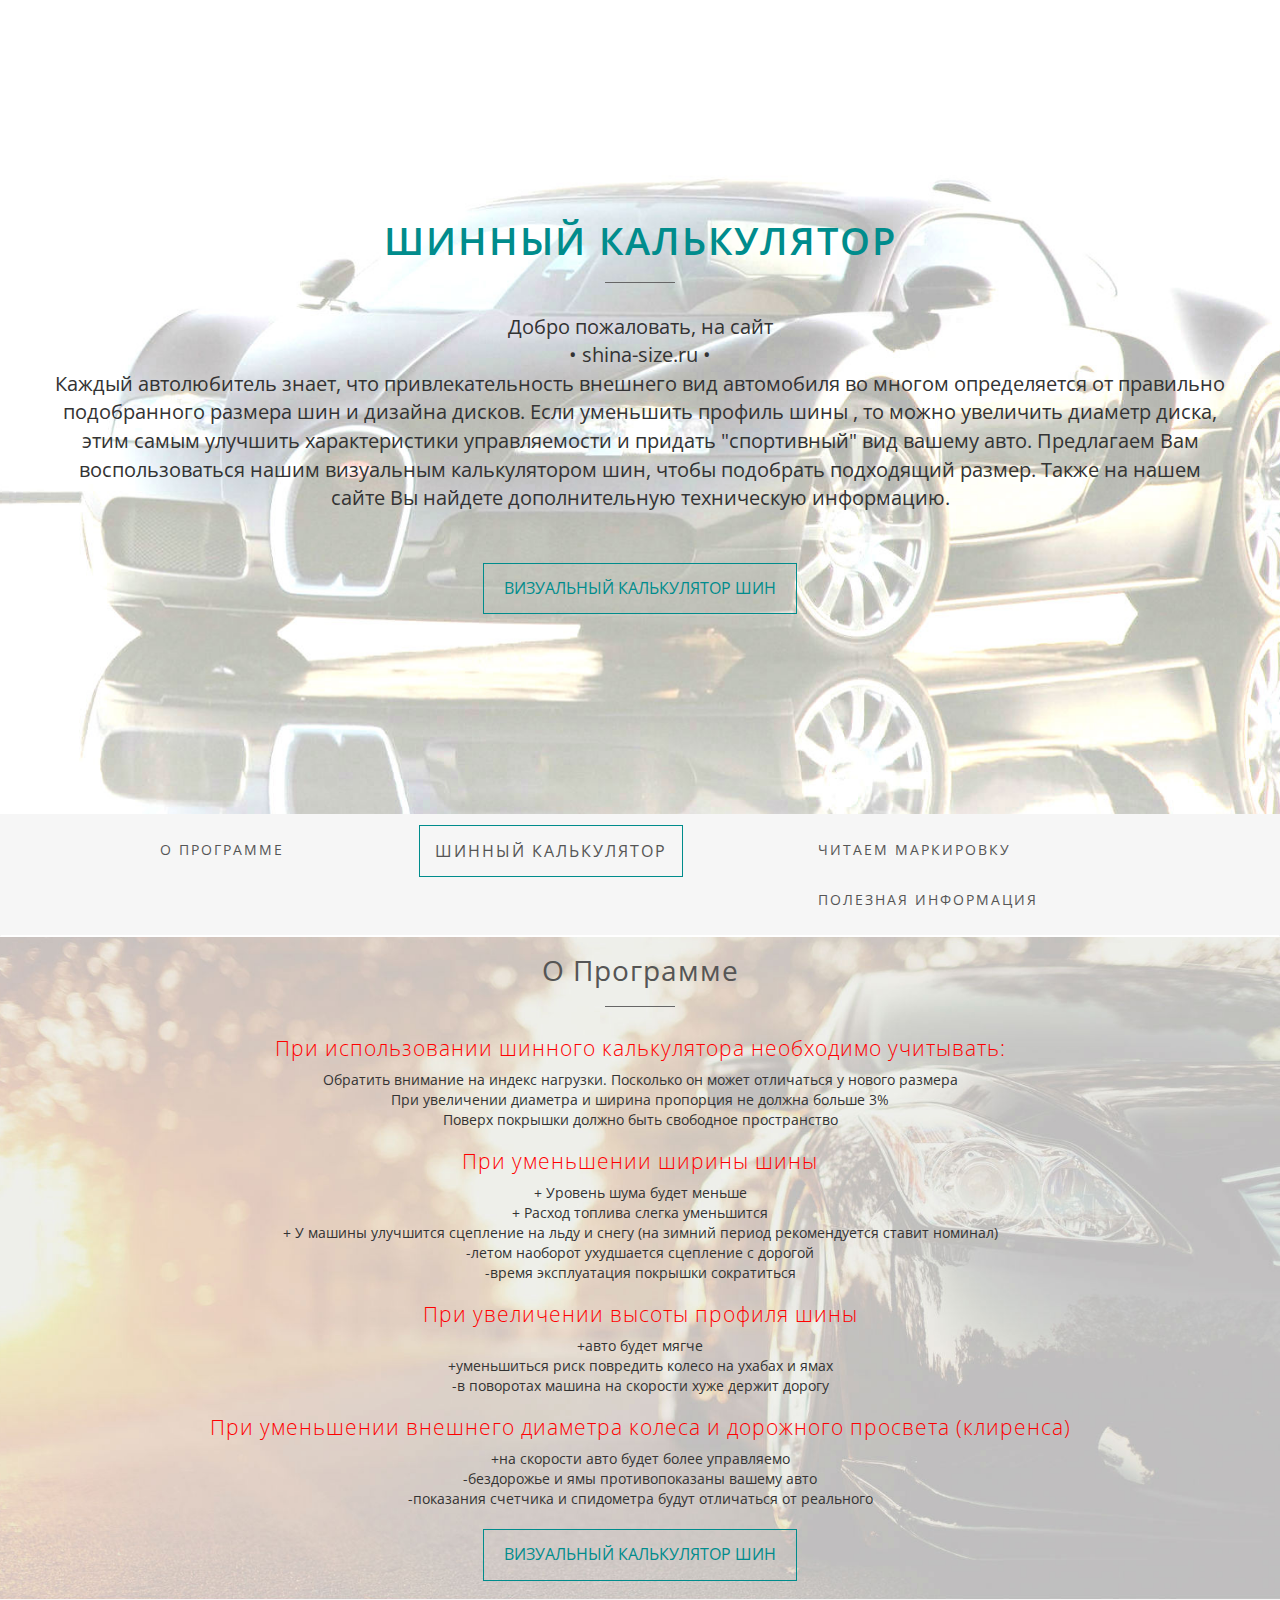
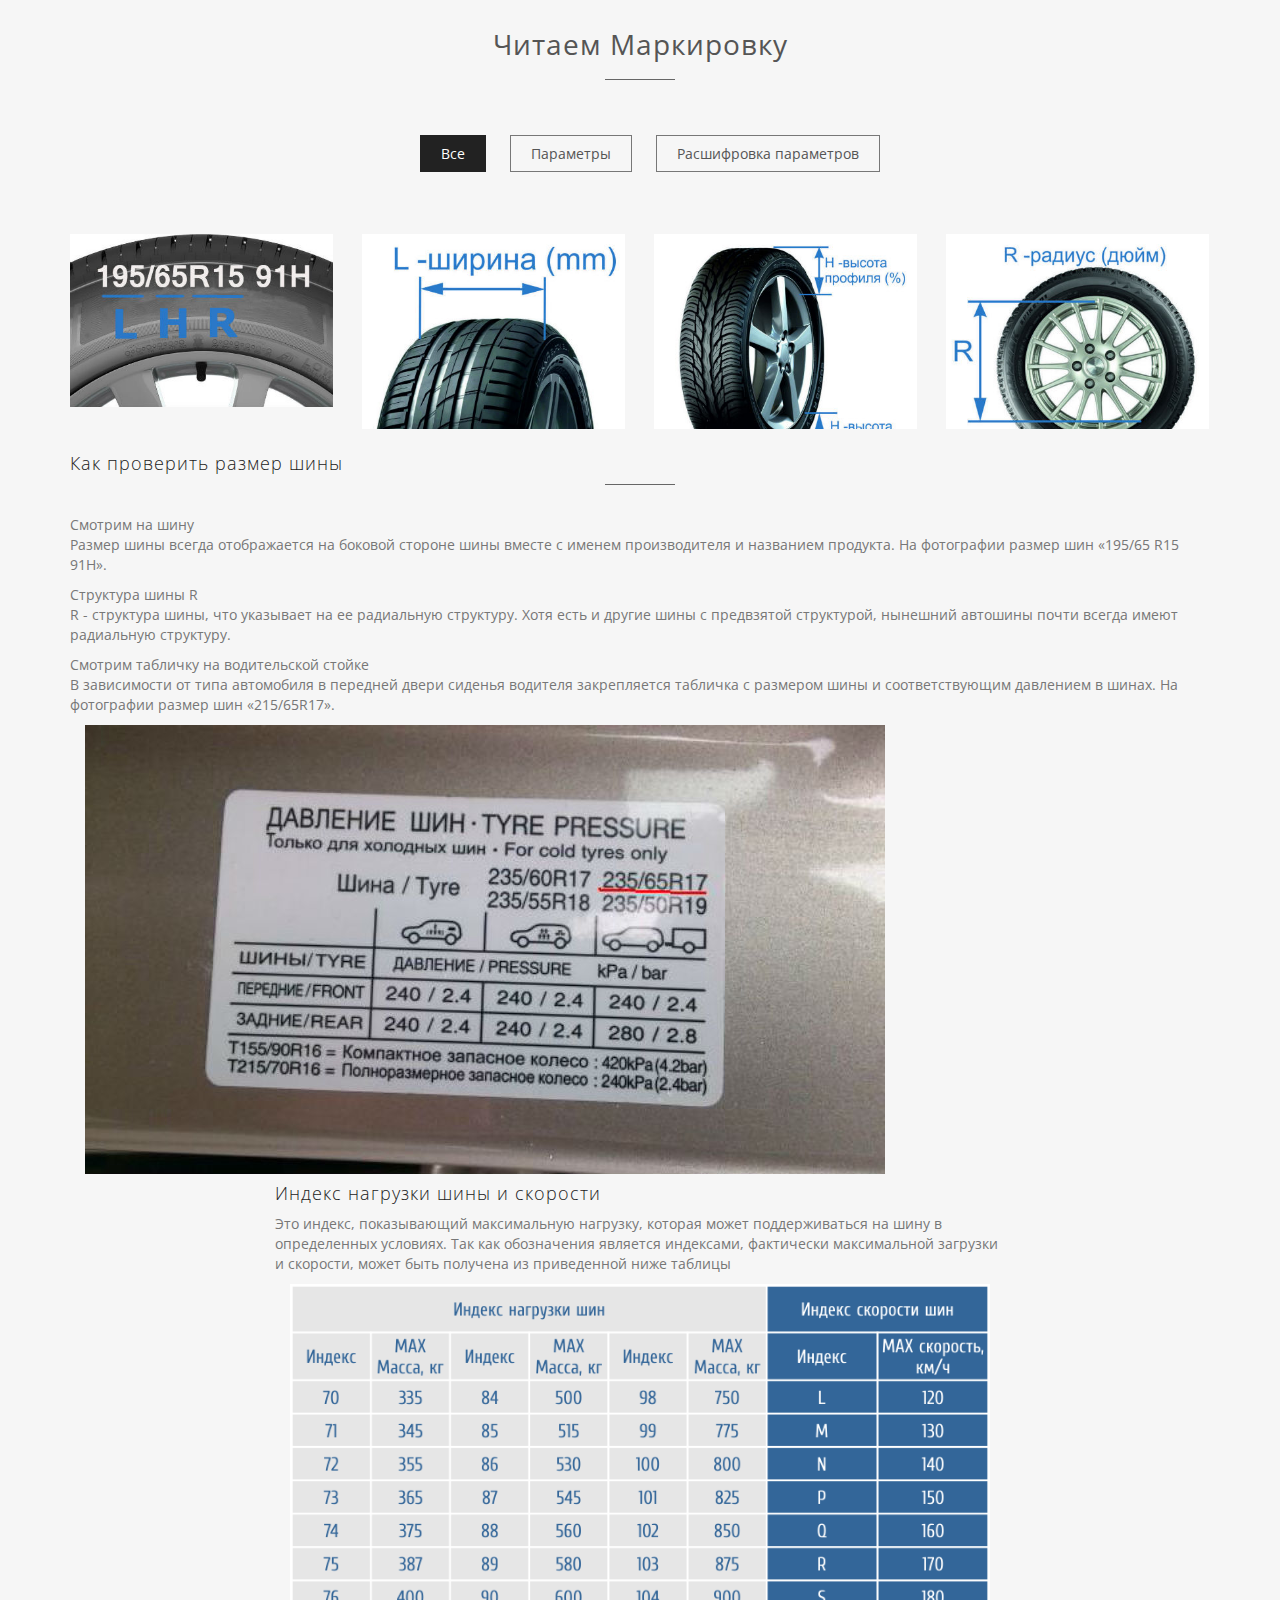
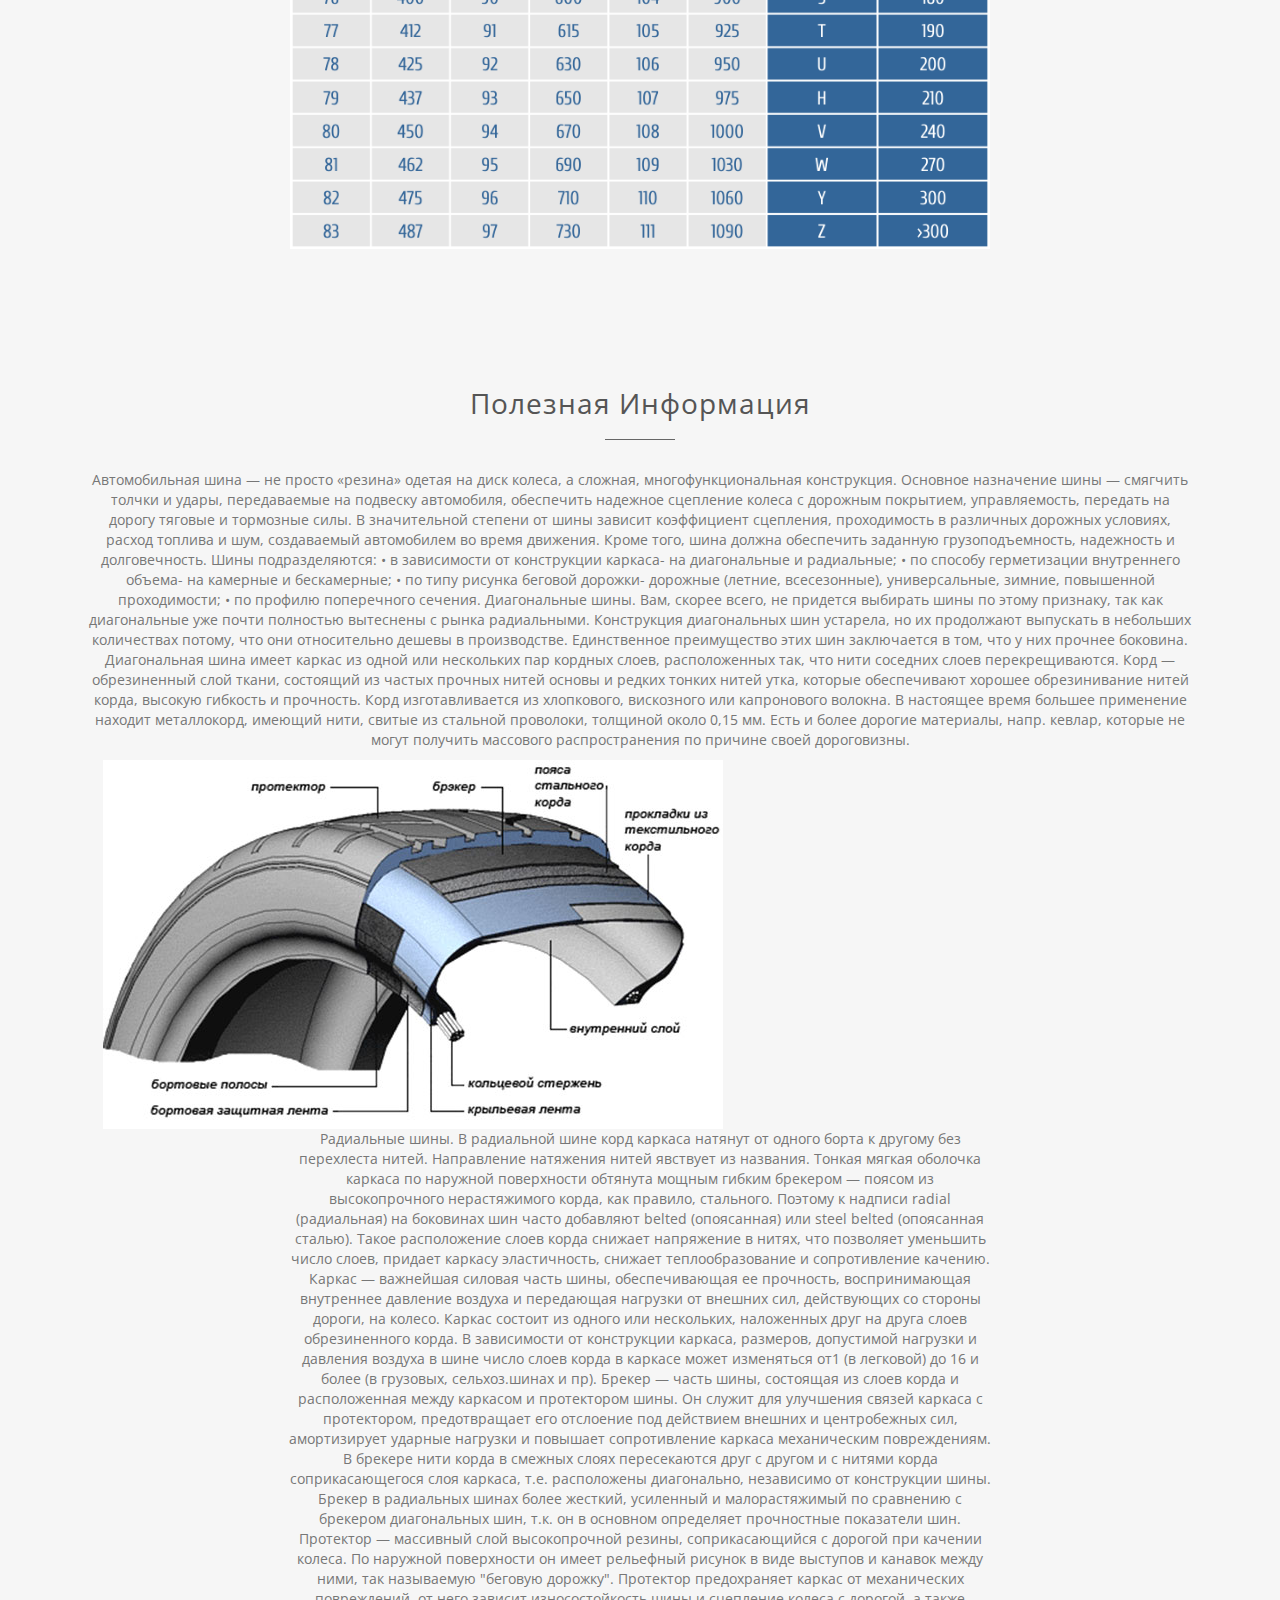
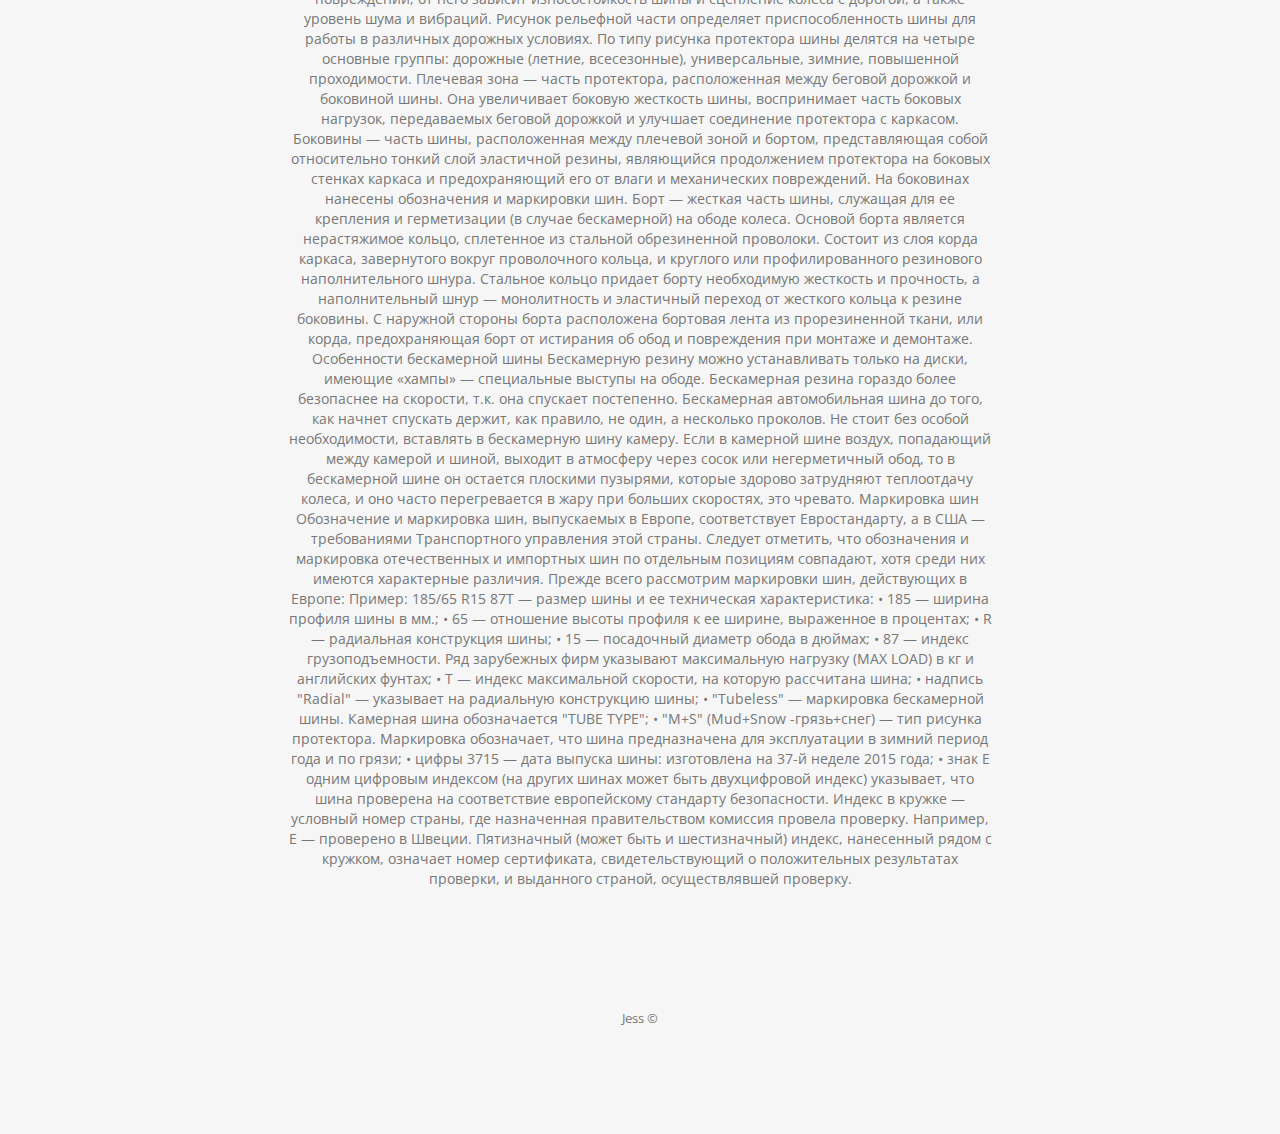
==== commit f5a28bff: "Добавлена кнопка в navbar" ====
--- a/index.html
+++ b/index.html
@@ -79,7 +79,7 @@
           <li class="hidden"> <a href="#page-top"></a> </li>
 
           <li> <a class="page-scroll" href="#about">O программе</a> </li>
-          <li> <a class="page-scroll"a href="shina-size_s/index_s.html">Шинный калькулятор</a> </li>
+          <li> <a href="shina-size_s/index_s.html" class="btn btn-default btn-lg page-scroll">Шинный калькулятор</a> </li>
           <li> <a class="page-scroll" href="#portfolio">Читаем маркировку</a> </li>
           <li> <a class="page-scroll" href="#contact">Полезная информация</a> </li>
 
@@ -183,85 +183,14 @@
         </div>
         <div class="col-sm-6 col-md-3 col-lg-3 illustration">
           <div class="portfolio-item">
-            <div class="hover-bg"> <a href="img/portfolio/A04-large.jpg" title="Посадочный диаметр (дюйм)" data-lightbox-gallery="gallery1">
+            <div class="hover-bg"> <a href="img/portfolio/A04-large.jpg" title="Посадочный диаметр (в дюймах)" data-lightbox-gallery="gallery1">
               <div class="hover-text">
-                <h4>Посадочный диаметр в дюймах на обод(диск)</h4>
+                <h4>Посадочный диаметр в дюймах на обод (диск)</h4>
               </div>
               <img src="img/portfolio/A04-small.jpg" class="img-responsive" alt="Посадочный диаметр (дюйм)"> </a> </div>
           </div>
         </div>
-  <!--      <div class="col-sm-6 col-md-3 col-lg-3 illustration">
-          <div class="portfolio-item">
-            <div class="hover-bg"> <a href="img/portfolio/05-large.jpg" title="Project Title" data-lightbox-gallery="gallery1">
-              <div class="hover-text">
-                <h4>Project Title</h4>
-              </div>
-              <img src="img/portfolio/05-small.jpg" class="img-responsive" alt="Project Title"> </a> </div>
-          </div>
-        </div>
-<div class="col-sm-6 col-md-3 col-lg-3 photography">
-          <div class="portfolio-item">
-            <div class="hover-bg"> <a href="img/portfolio/06-large.jpg" title="Project Title" data-lightbox-gallery="gallery1">
-              <div class="hover-text">
-                <h4>Project Title</h4>
-              </div>
-              <img src="img/portfolio/06-small.jpg" class="img-responsive" alt="Project Title"> </a> </div>
-          </div>
-        </div>
-   <div class="col-sm-6 col-md-3 col-lg-3 photography">
-          <div class="portfolio-item">
-            <div class="hover-bg"> <a href="img/portfolio/07-large.jpg" title="Project Title" data-lightbox-gallery="gallery1">
-              <div class="hover-text">
-                <h4>Project Title</h4>
-              </div>
-              <img src="img/portfolio/07-small.jpg" class="img-responsive" alt="Project Title"> </a> </div>
-          </div>
-        </div>
-        <div class="col-sm-6 col-md-3 col-lg-3 graphic">
-          <div class="portfolio-item">
-            <div class="hover-bg"> <a href="img/portfolio/08-large.jpg" title="Project Title" data-lightbox-gallery="gallery1">
-              <div class="hover-text">
-                <h4>Project Title</h4>
-              </div>
-              <img src="img/portfolio/08-small.jpg" class="img-responsive" alt="Project Title"> </a> </div>
-          </div>
-        </div>
-     <div class="col-sm-6 col-md-3 col-lg-3 illustration">
-          <div class="portfolio-item">
-            <div class="hover-bg"> <a href="img/portfolio/09-large.jpg" title="Project Title" data-lightbox-gallery="gallery1">
-              <div class="hover-text">
-                <h4>Project Title</h4>
-              </div>
-              <img src="img/portfolio/09-small.jpg" class="img-responsive" alt="Project Title"> </a> </div>
-          </div>
-        </div>
-      <div class="col-sm-6 col-md-3 col-lg-3 photography">
-          <div class="portfolio-item">
-            <div class="hover-bg"> <a href="img/portfolio/10-large.jpg" title="Project Title" data-lightbox-gallery="gallery1">
-              <div class="hover-text">
-                <h4>Project Title</h4>
-              </div>
-              <img src="img/portfolio/10-small.jpg" class="img-responsive" alt="Project Title"> </a> </div>
-          </div>
-        </div>
-     <div class="col-sm-6 col-md-3 col-lg-3 photography">
-          <div class="portfolio-item">
-            <div class="hover-bg"> <a href="img/portfolio/11-large.jpg" title="Project Title" data-lightbox-gallery="gallery1">
-              <div class="hover-text">
-                <h4>Project Title</h4>
-              </div>
-              <img src="img/portfolio/11-small.jpg" class="img-responsive" alt="Project Title"> </a> </div>
-          </div>
-        </div>
-        <div class="col-sm-6 col-md-3 col-lg-3 graphic">
-          <div class="portfolio-item">
-            <div class="hover-bg"> <a href="img/portfolio/12-large.jpg" title="Project Title" data-lightbox-gallery="gallery1">
-              <div class="hover-text">
-                <h4>Project Title</h4>
-              </div>
-              <img src="img/portfolio/12-small.jpg" class="img-responsive" alt="Project Title"> </a> </div>
-          </div>
-        </div> -->
+
       </div>
     </div>
     <h4>Как проверить размер шины</h4>
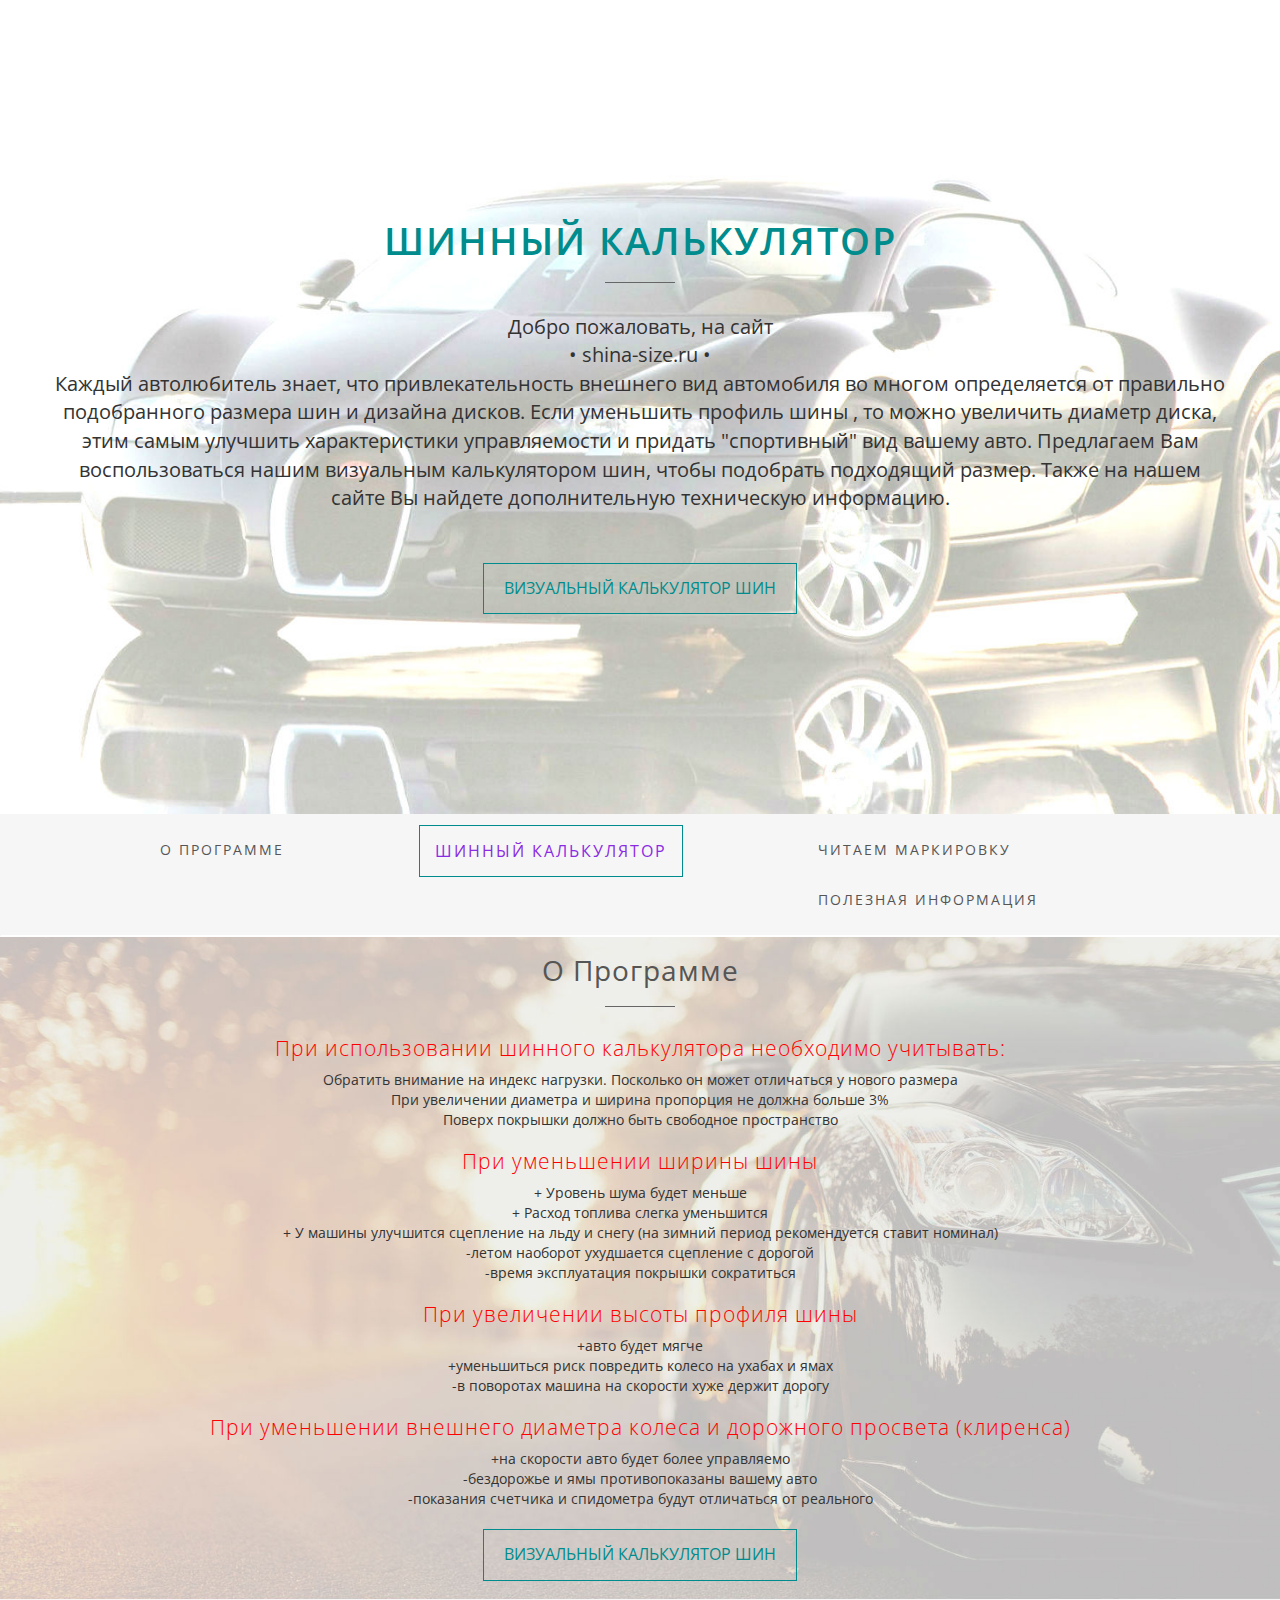
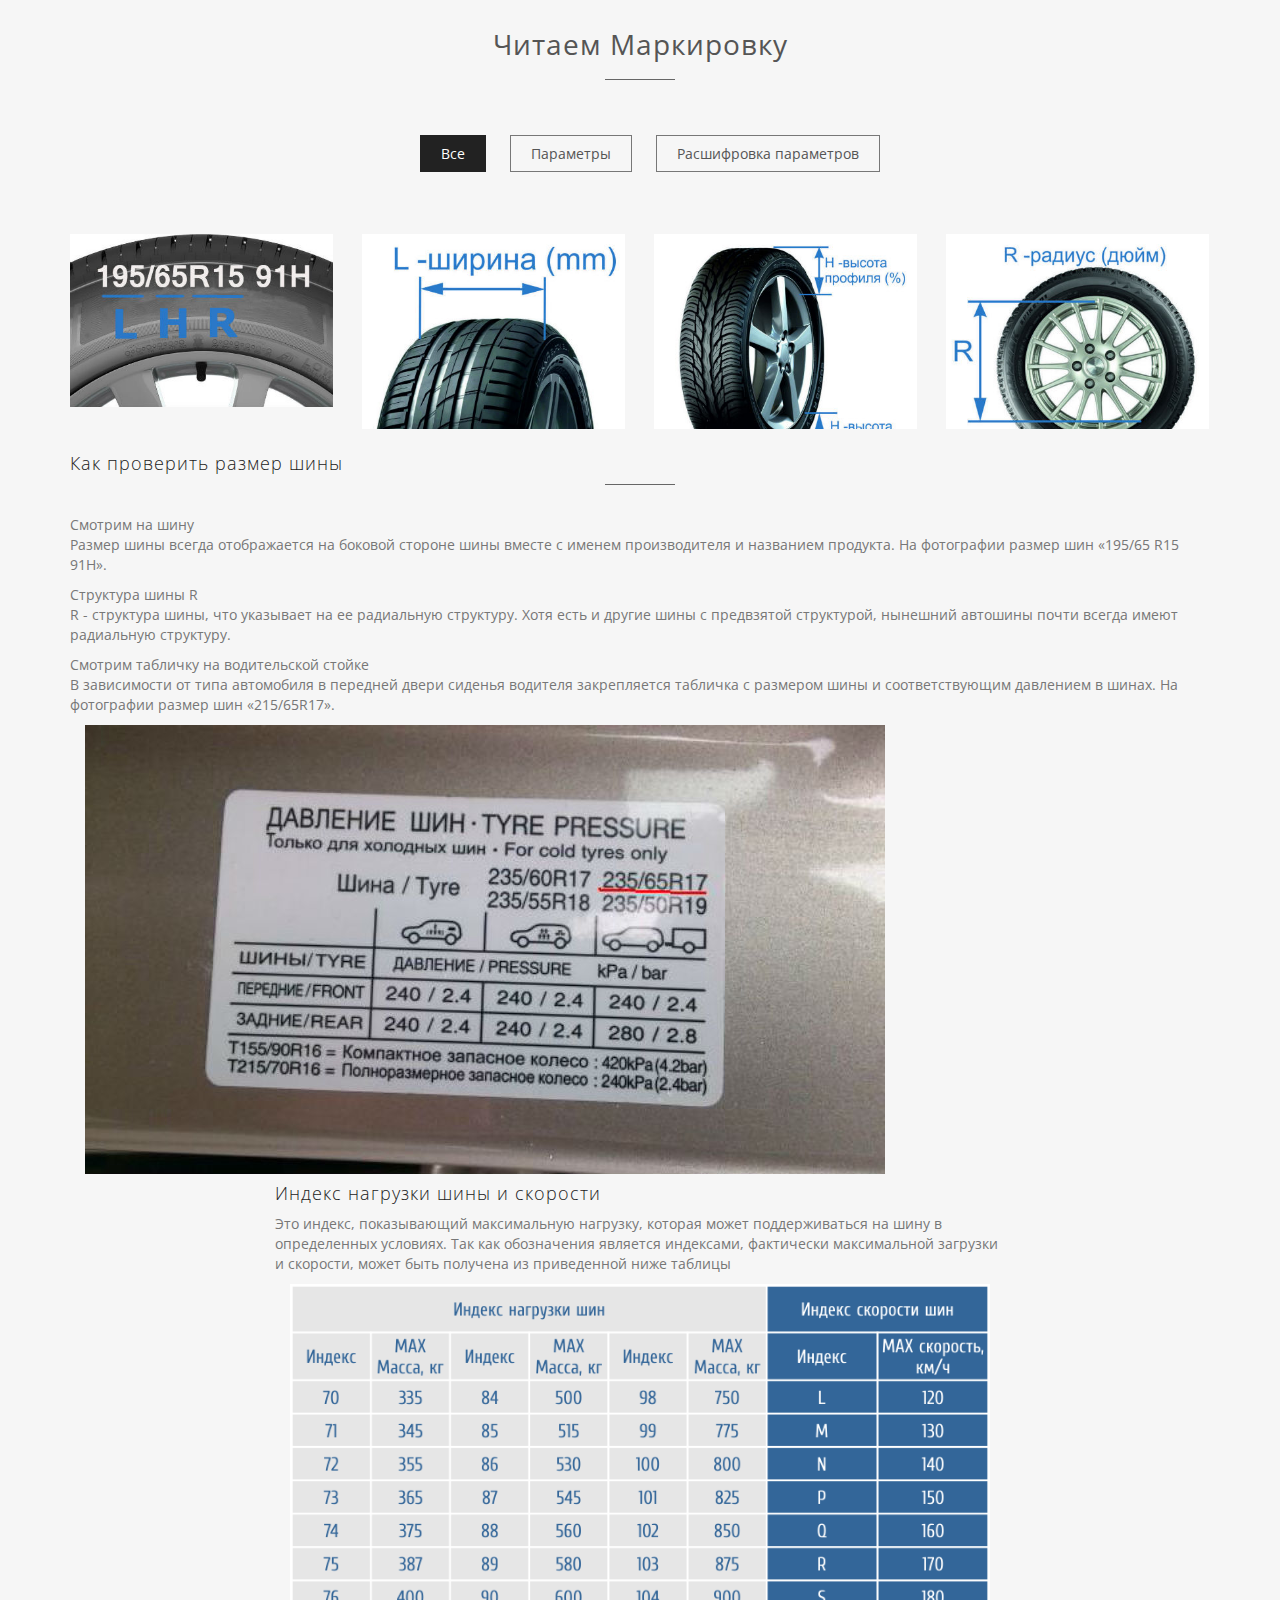
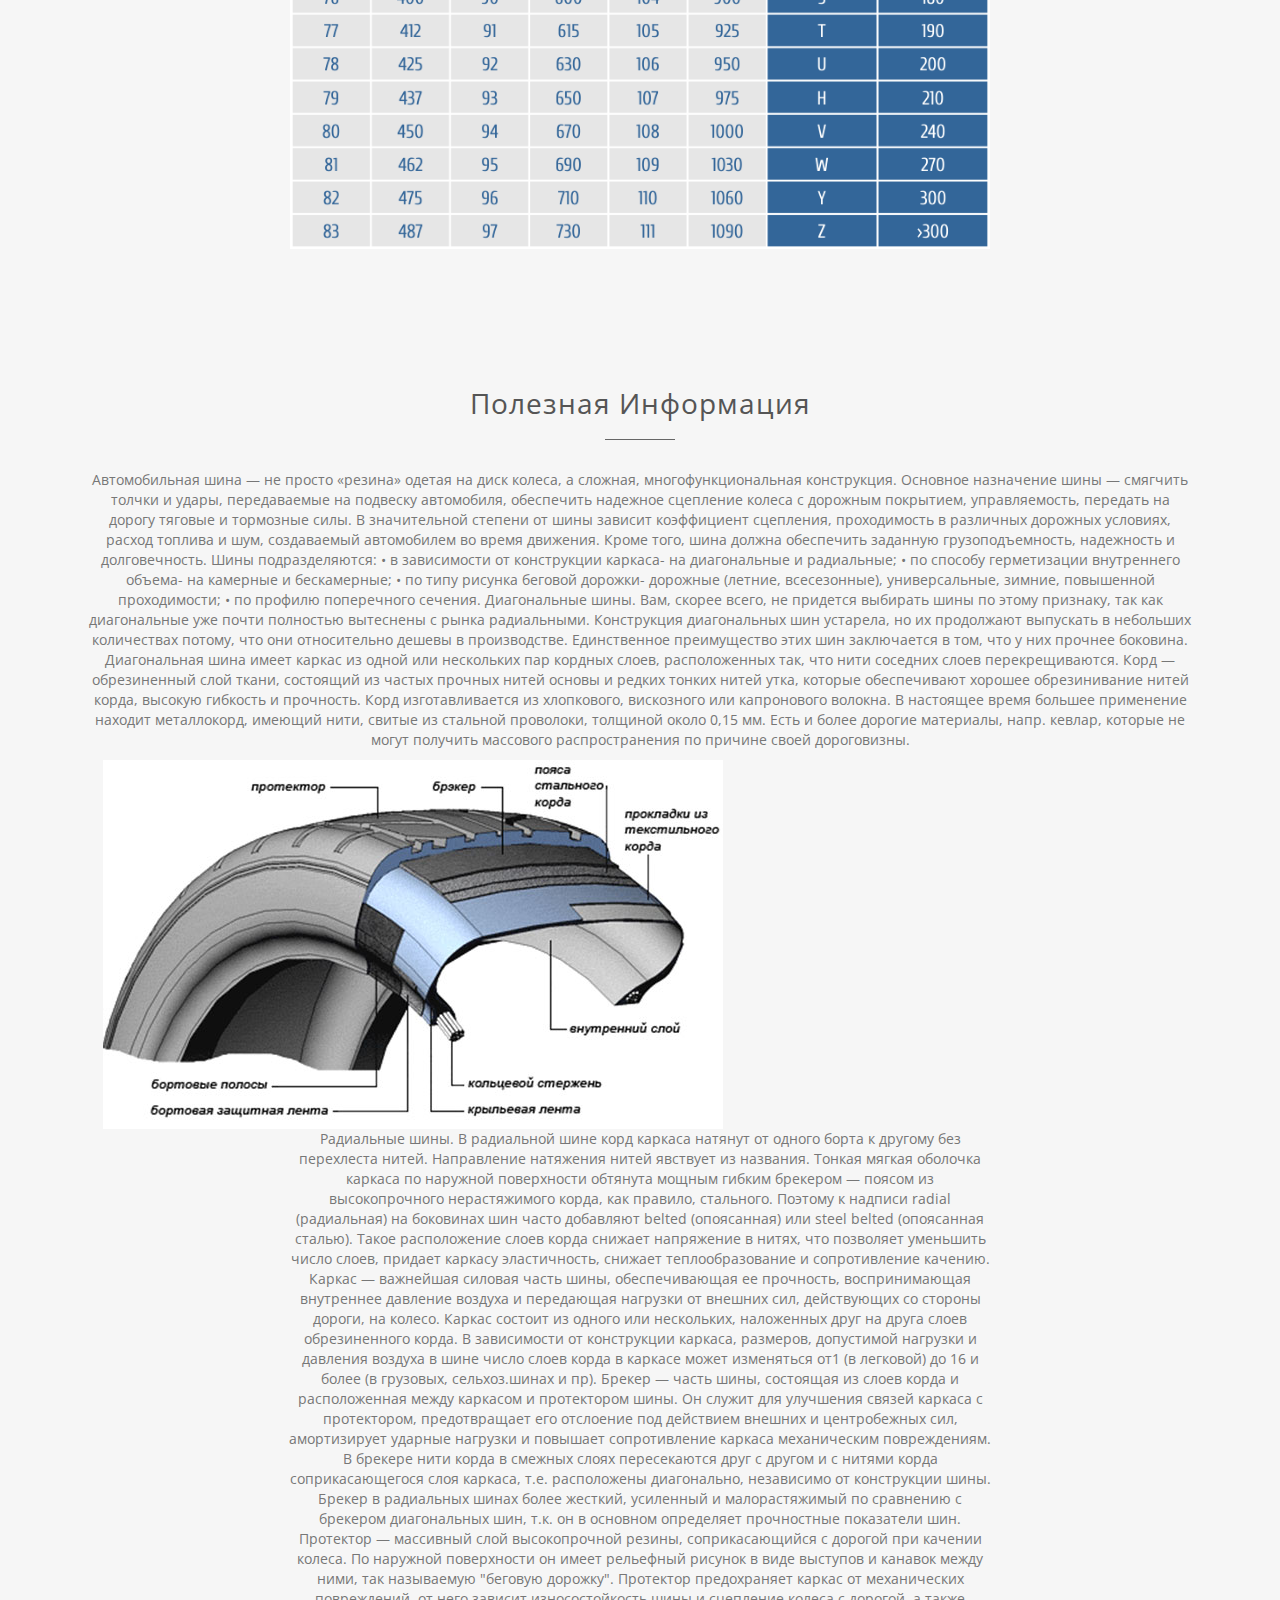
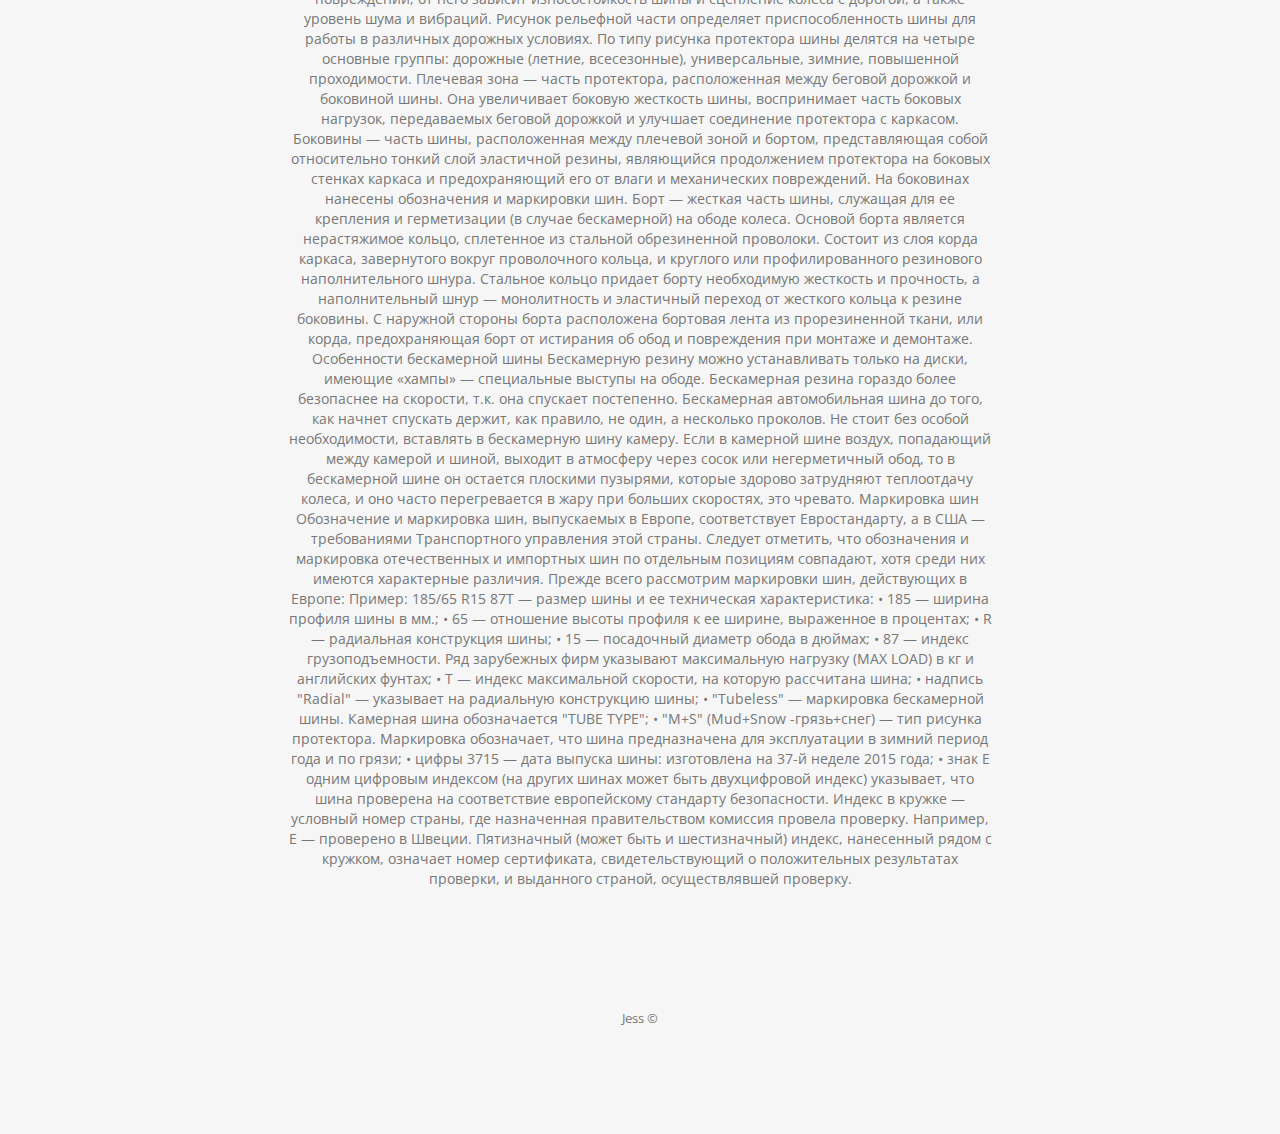
==== commit 9ef6d995: "кнопка в navbar" ====
--- a/index.html
+++ b/index.html
@@ -79,7 +79,7 @@
           <li class="hidden"> <a href="#page-top"></a> </li>
 
           <li> <a class="page-scroll" href="#about">O программе</a> </li>
-          <li> <a href="shina-size_s/index_s.html" class="btn btn-default btn-lg page-scroll">Шинный калькулятор</a> </li>
+          <li> <a href="shina-size_s/index_s.html" class="btn btn-default btn-lg page-scroll" style="color: blueviolet;">Шинный калькулятор</a> </li>
           <li> <a class="page-scroll" href="#portfolio">Читаем маркировку</a> </li>
           <li> <a class="page-scroll" href="#contact">Полезная информация</a> </li>
 
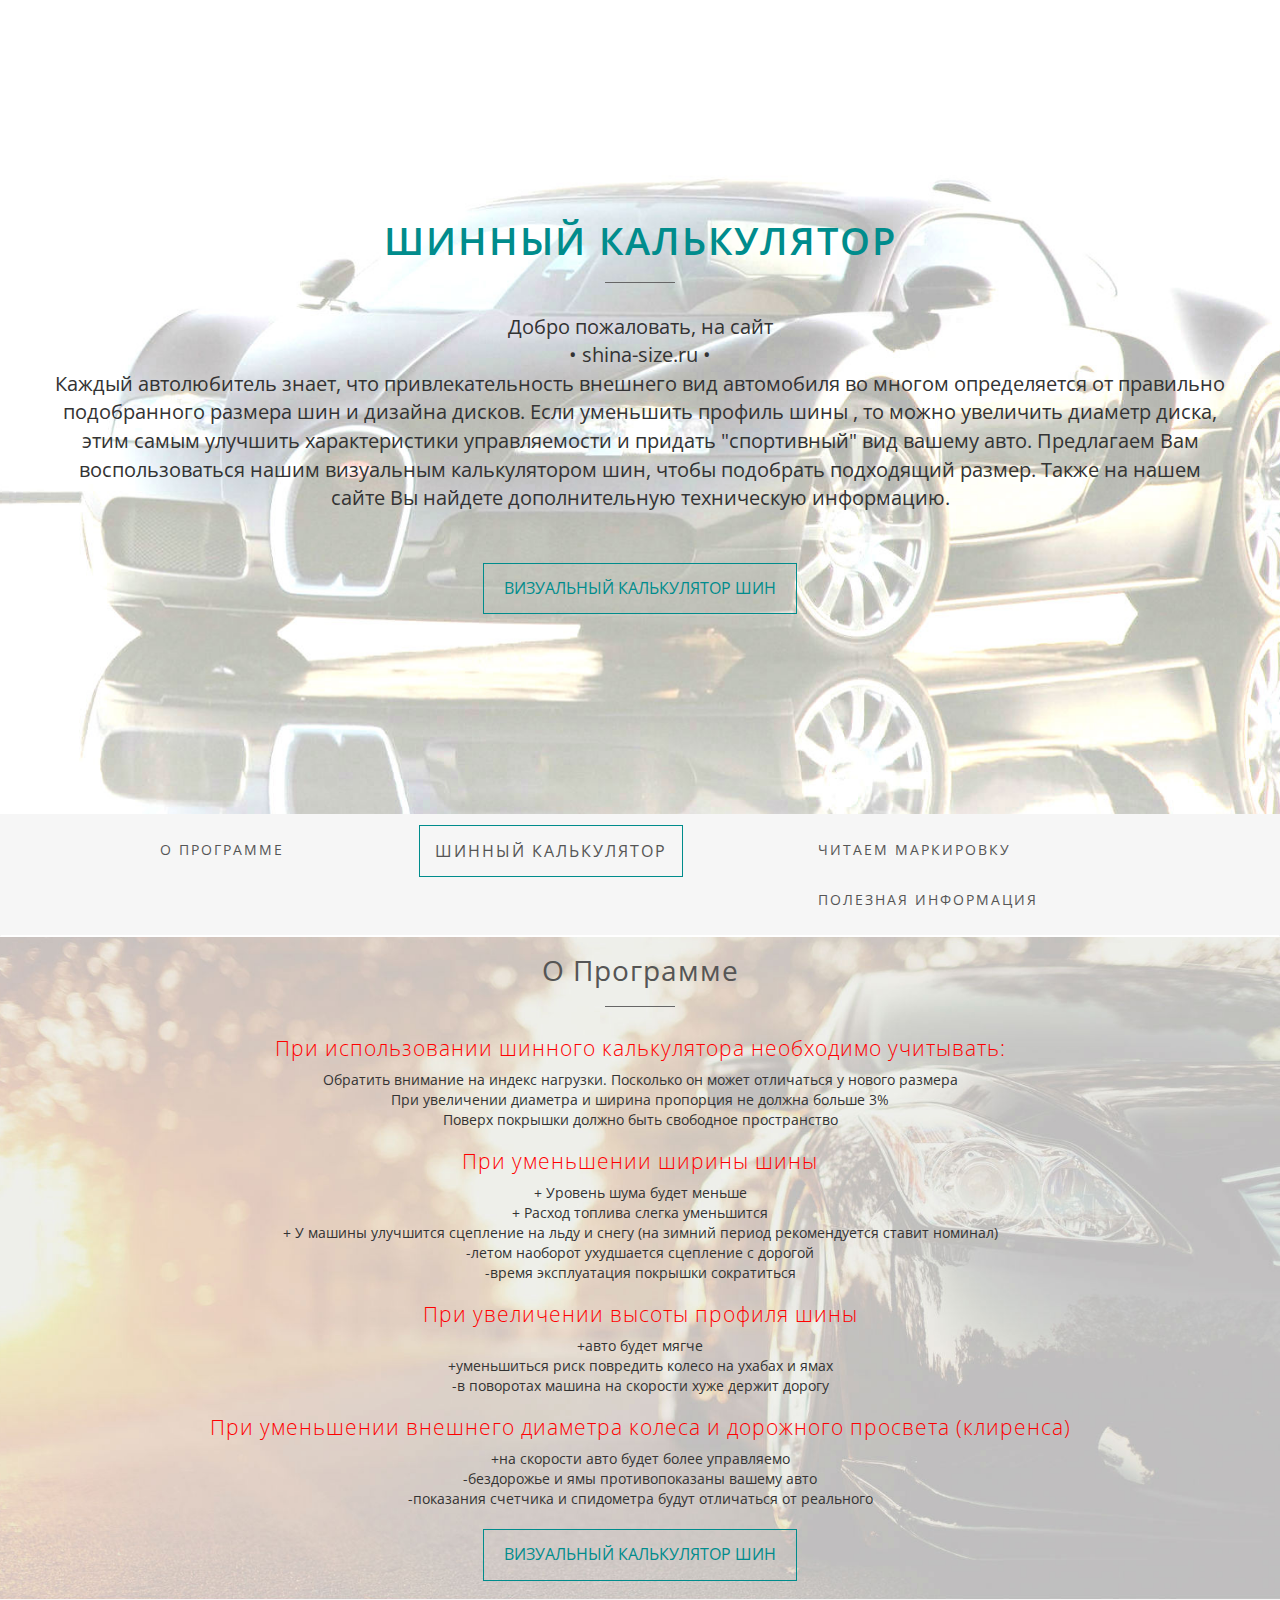
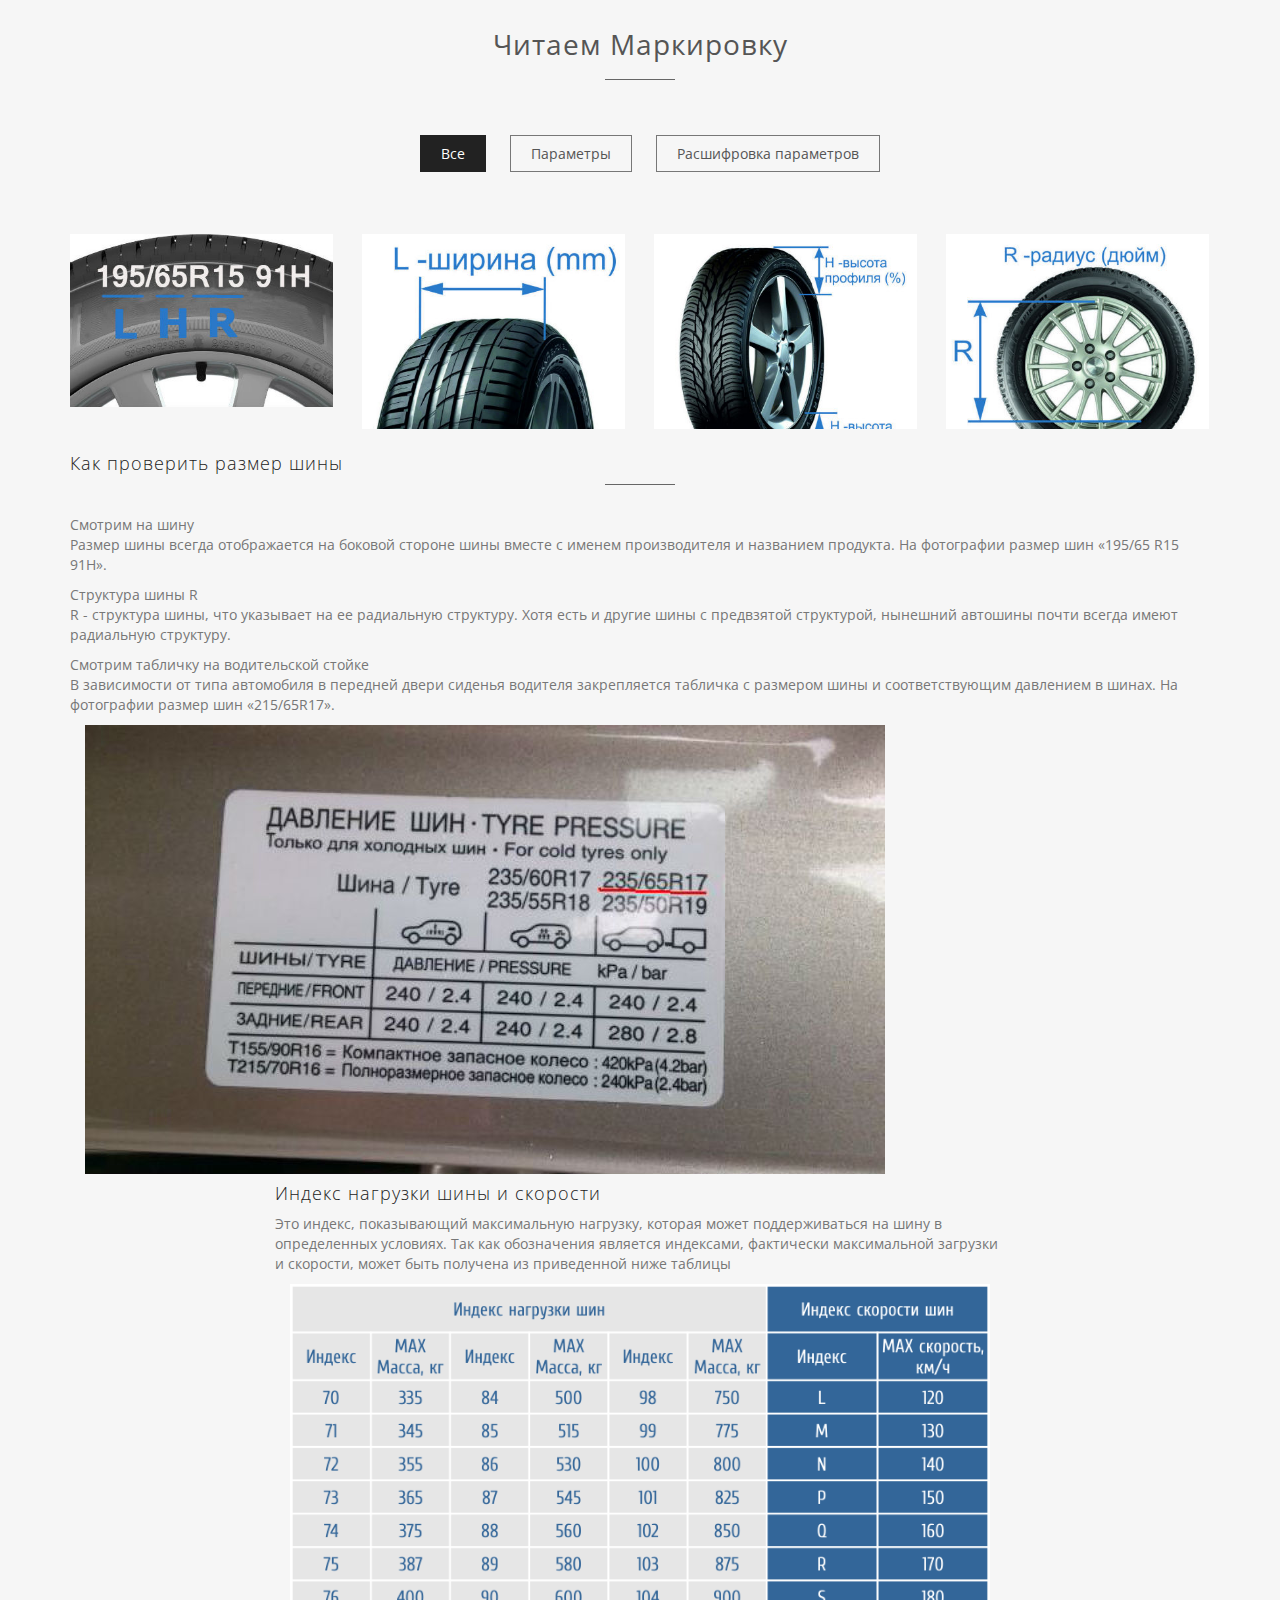
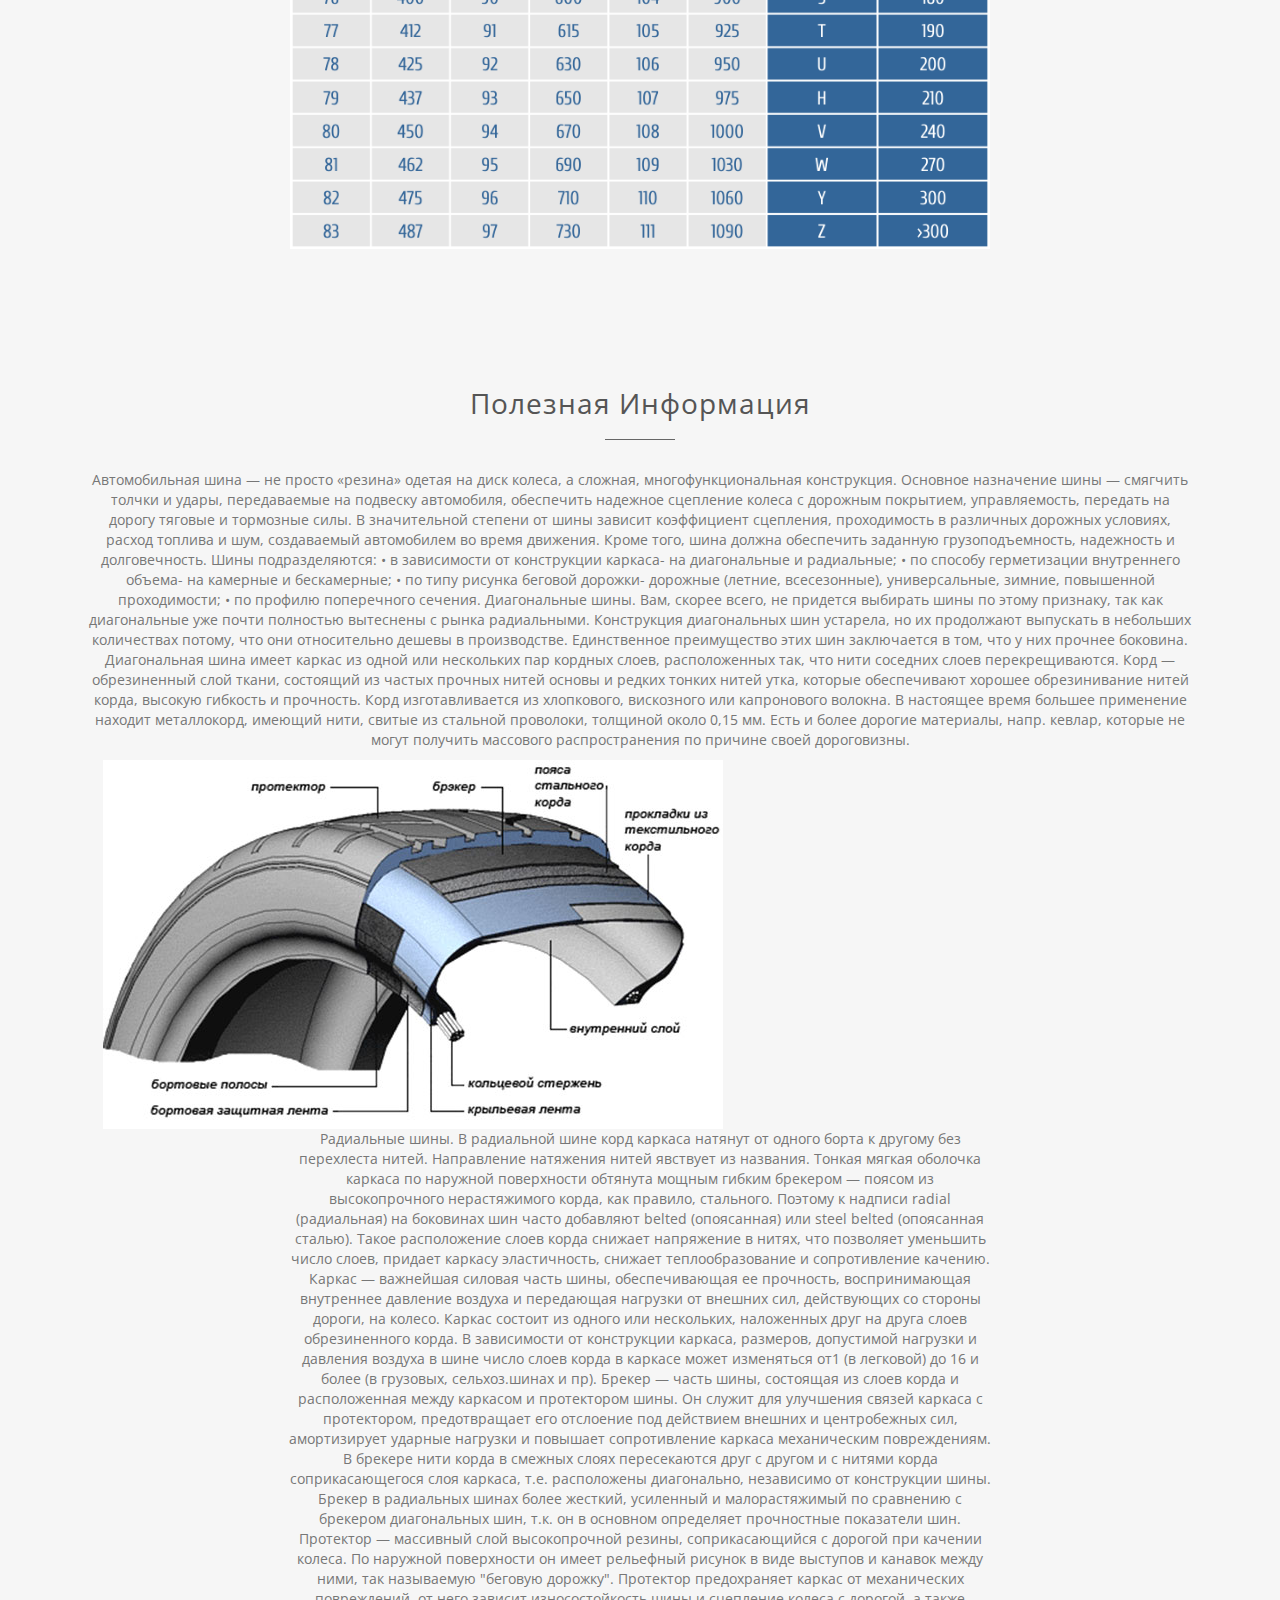
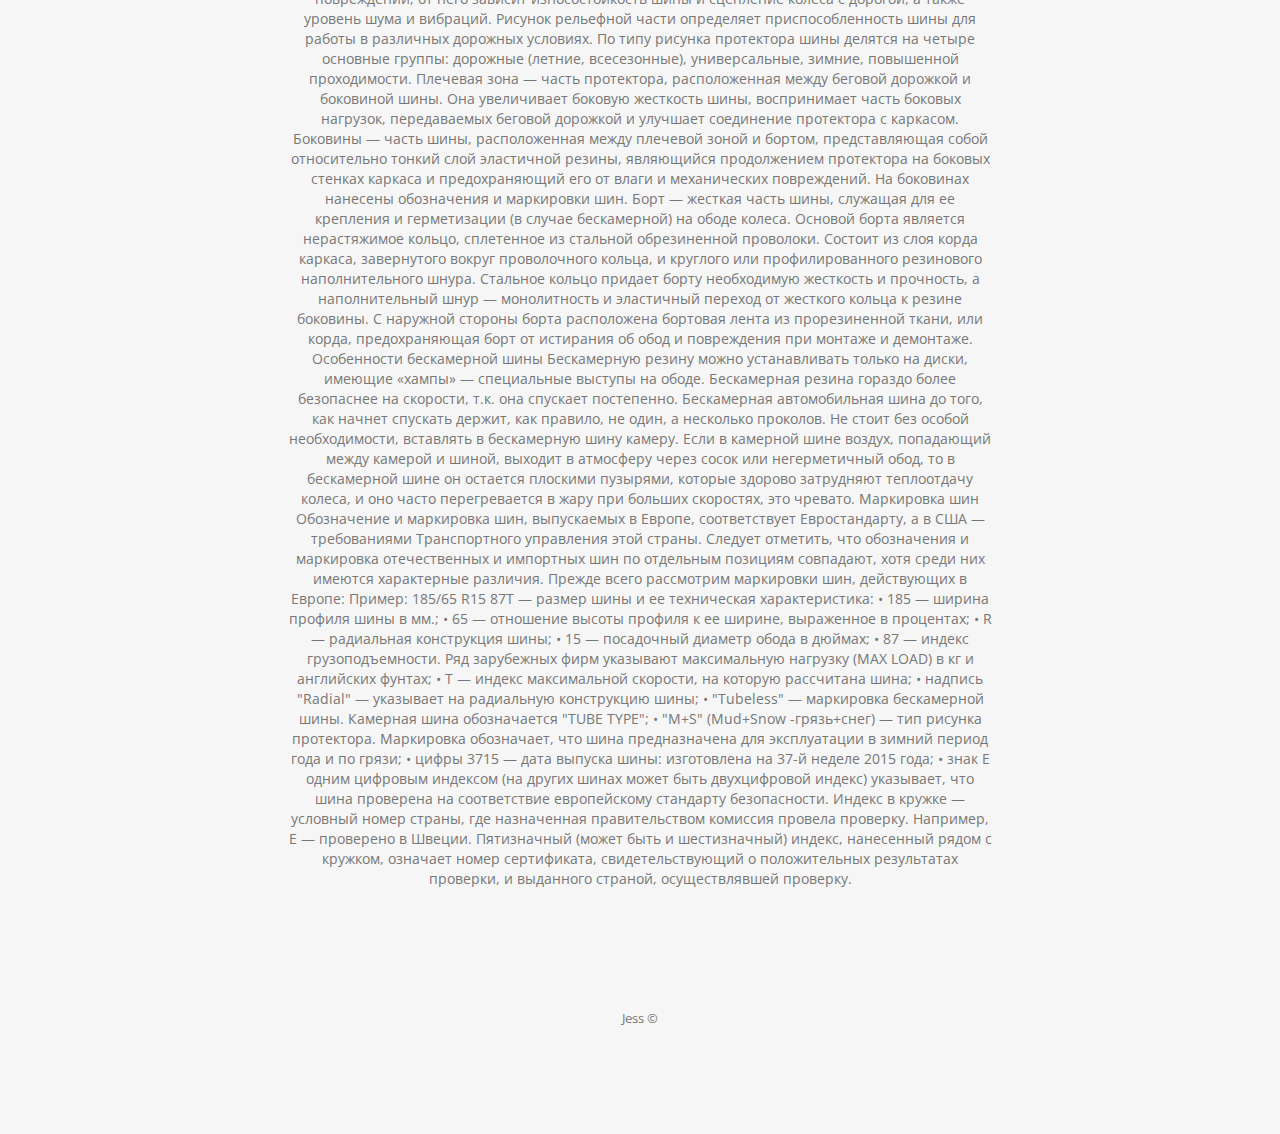
==== commit a89d69d3: "delete style color btn in navbar" ====
--- a/index.html
+++ b/index.html
@@ -79,7 +79,7 @@
           <li class="hidden"> <a href="#page-top"></a> </li>
 
           <li> <a class="page-scroll" href="#about">O программе</a> </li>
-          <li> <a href="shina-size_s/index_s.html" class="btn btn-default btn-lg page-scroll" style="color: blueviolet;">Шинный калькулятор</a> </li>
+          <li> <a href="shina-size_s/index_s.html" class="btn btn-default btn-lg page-scroll" >Шинный калькулятор</a> </li>
           <li> <a class="page-scroll" href="#portfolio">Читаем маркировку</a> </li>
           <li> <a class="page-scroll" href="#contact">Полезная информация</a> </li>
 
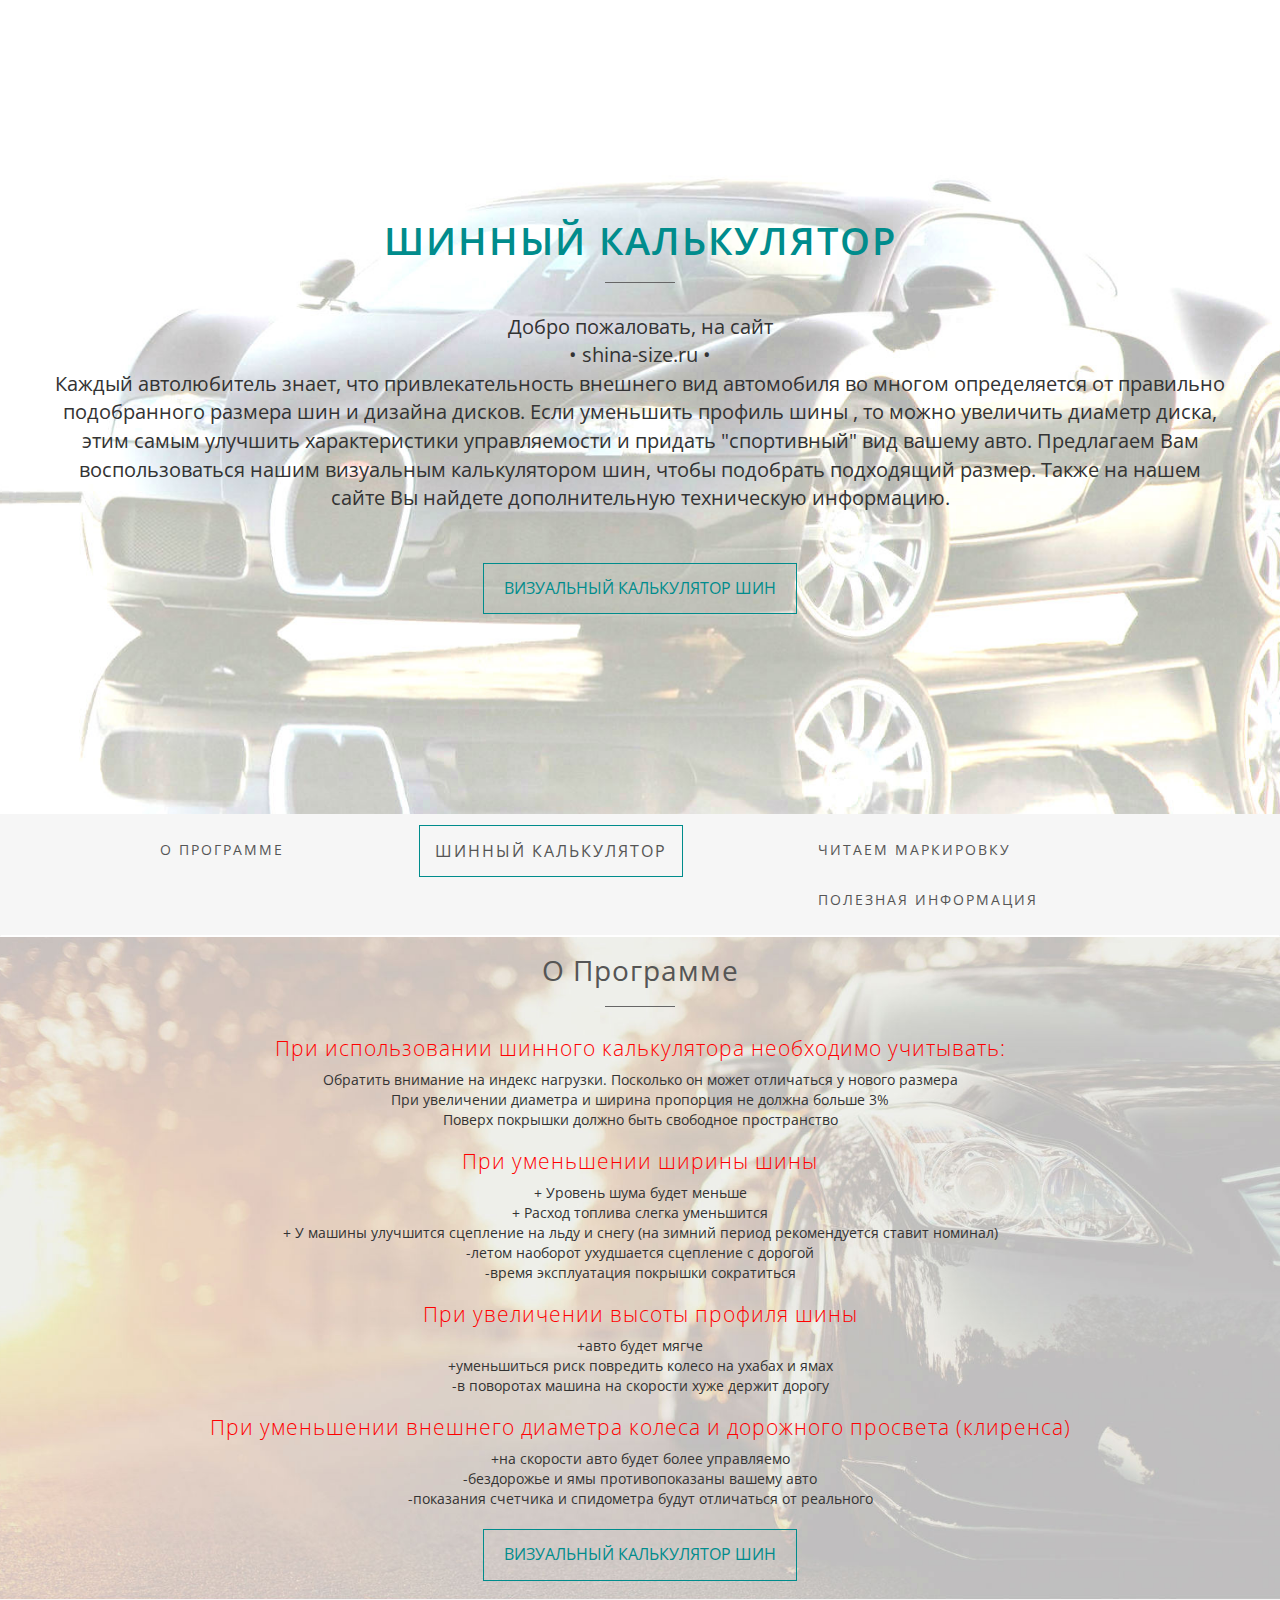
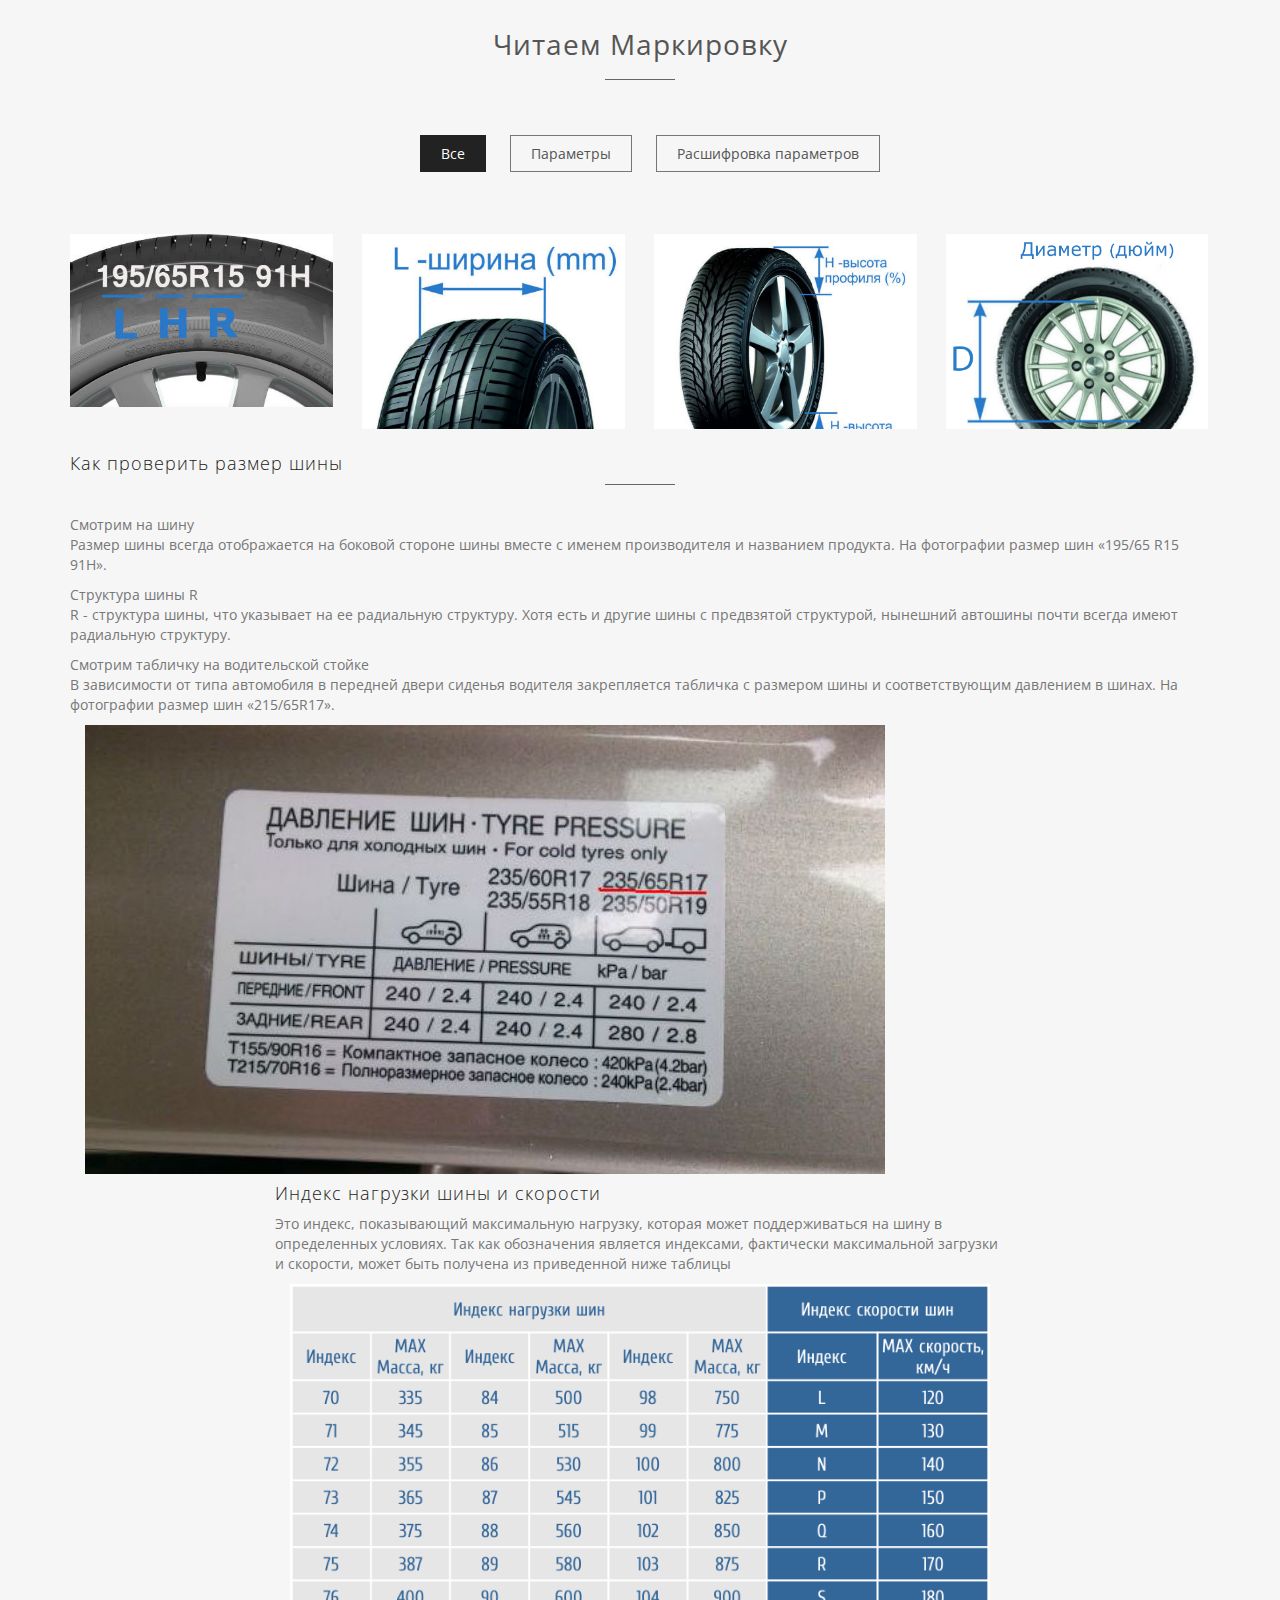
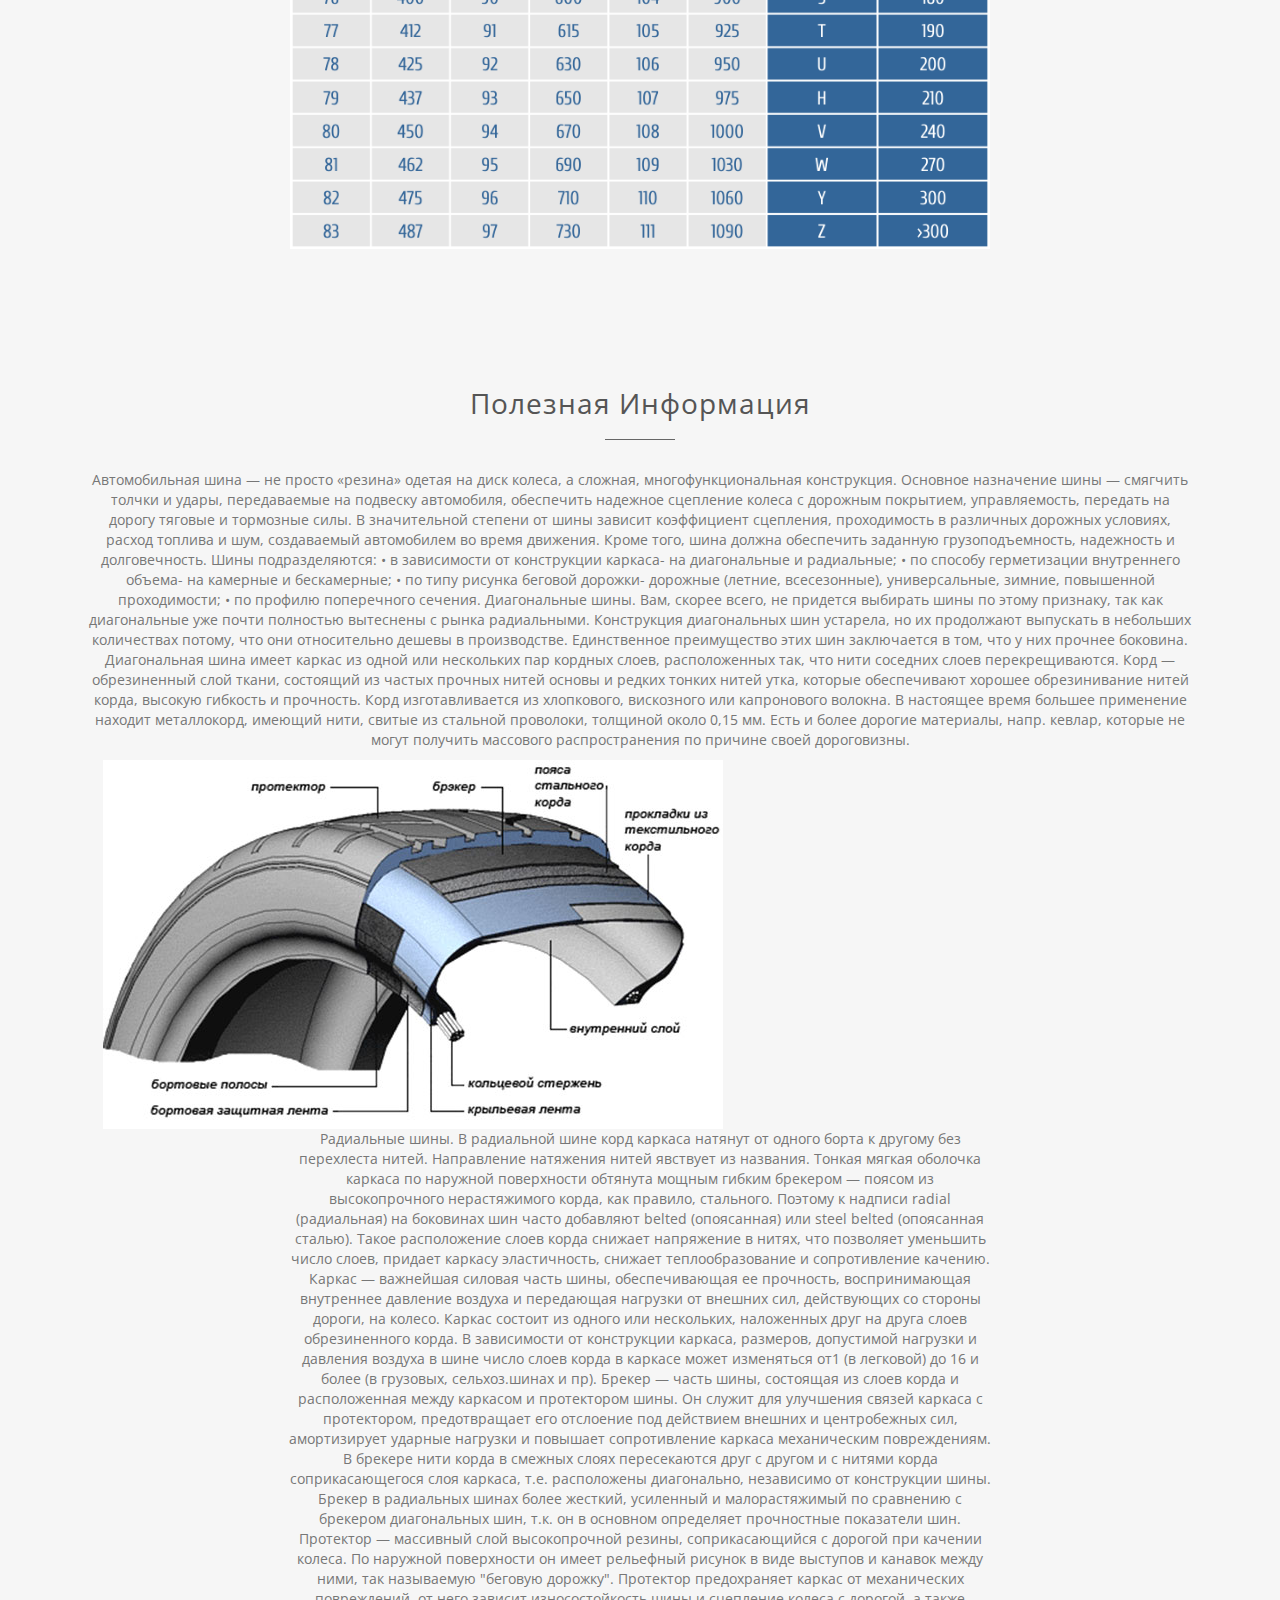
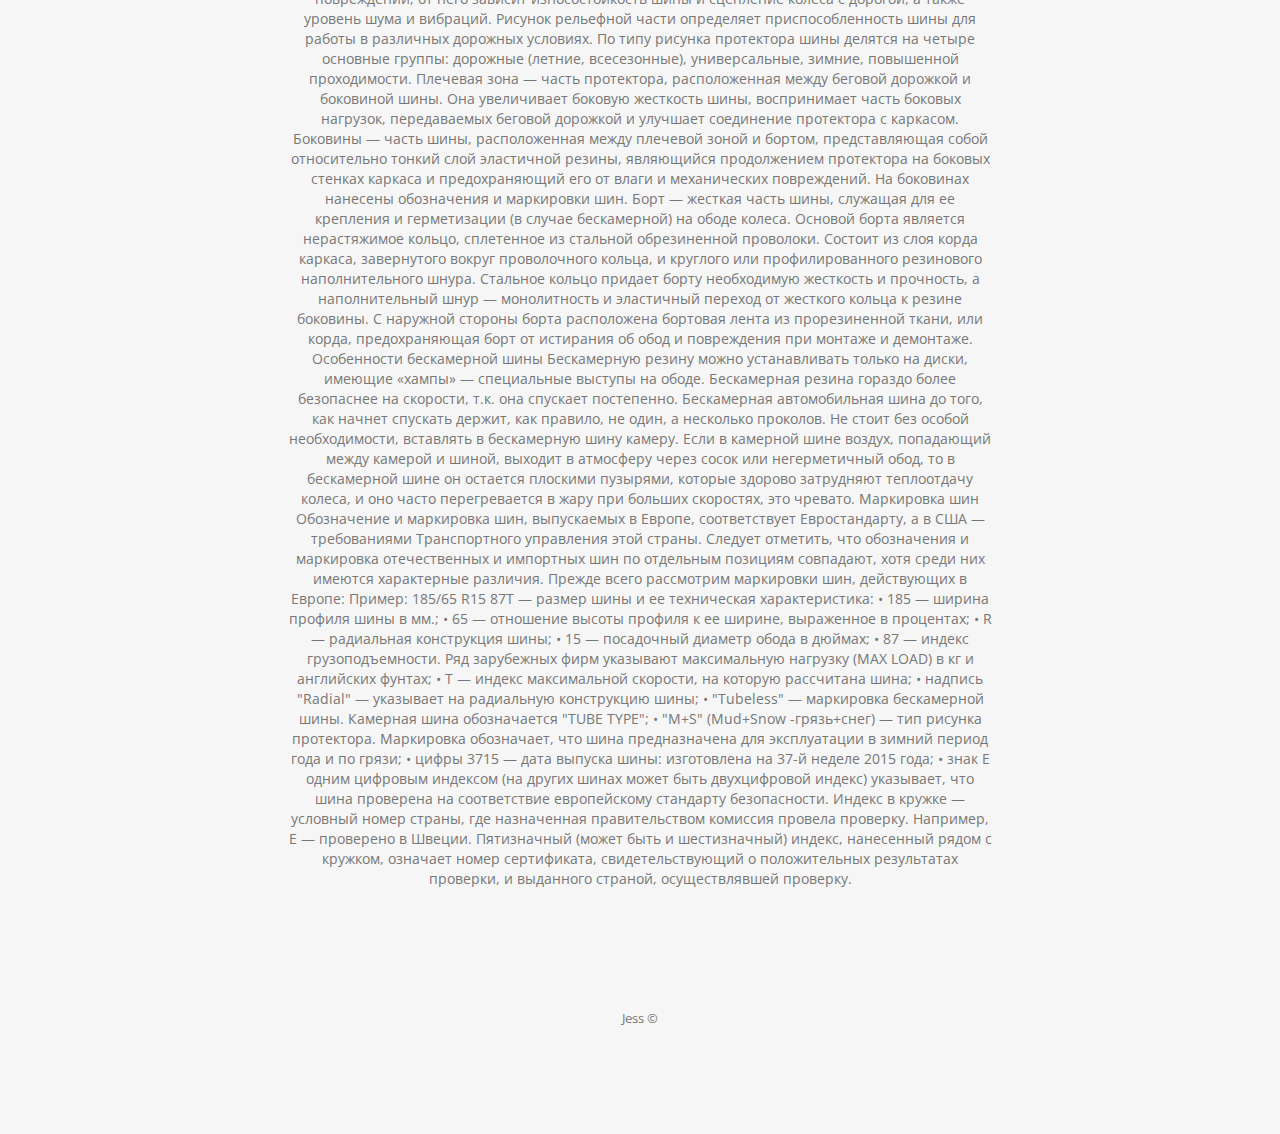
==== commit d7a90777: "Изменены фотографии для обозначения диаметра" ====
--- a/index.html
+++ b/index.html
@@ -183,11 +183,11 @@
         </div>
         <div class="col-sm-6 col-md-3 col-lg-3 illustration">
           <div class="portfolio-item">
-            <div class="hover-bg"> <a href="img/portfolio/A04-large.jpg" title="Посадочный диаметр (в дюймах)" data-lightbox-gallery="gallery1">
+            <div class="hover-bg"> <a href="img/portfolio/08_diametr.png" title="Посадочный диаметр (в дюймах)" data-lightbox-gallery="gallery1">
               <div class="hover-text">
                 <h4>Посадочный диаметр в дюймах на обод (диск)</h4>
               </div>
-              <img src="img/portfolio/A04-small.jpg" class="img-responsive" alt="Посадочный диаметр (дюйм)"> </a> </div>
+              <img src="img/portfolio/08_diametr_small.png" class="img-responsive" alt="Посадочный диаметр (дюйм)"> </a> </div>
           </div>
         </div>
 
